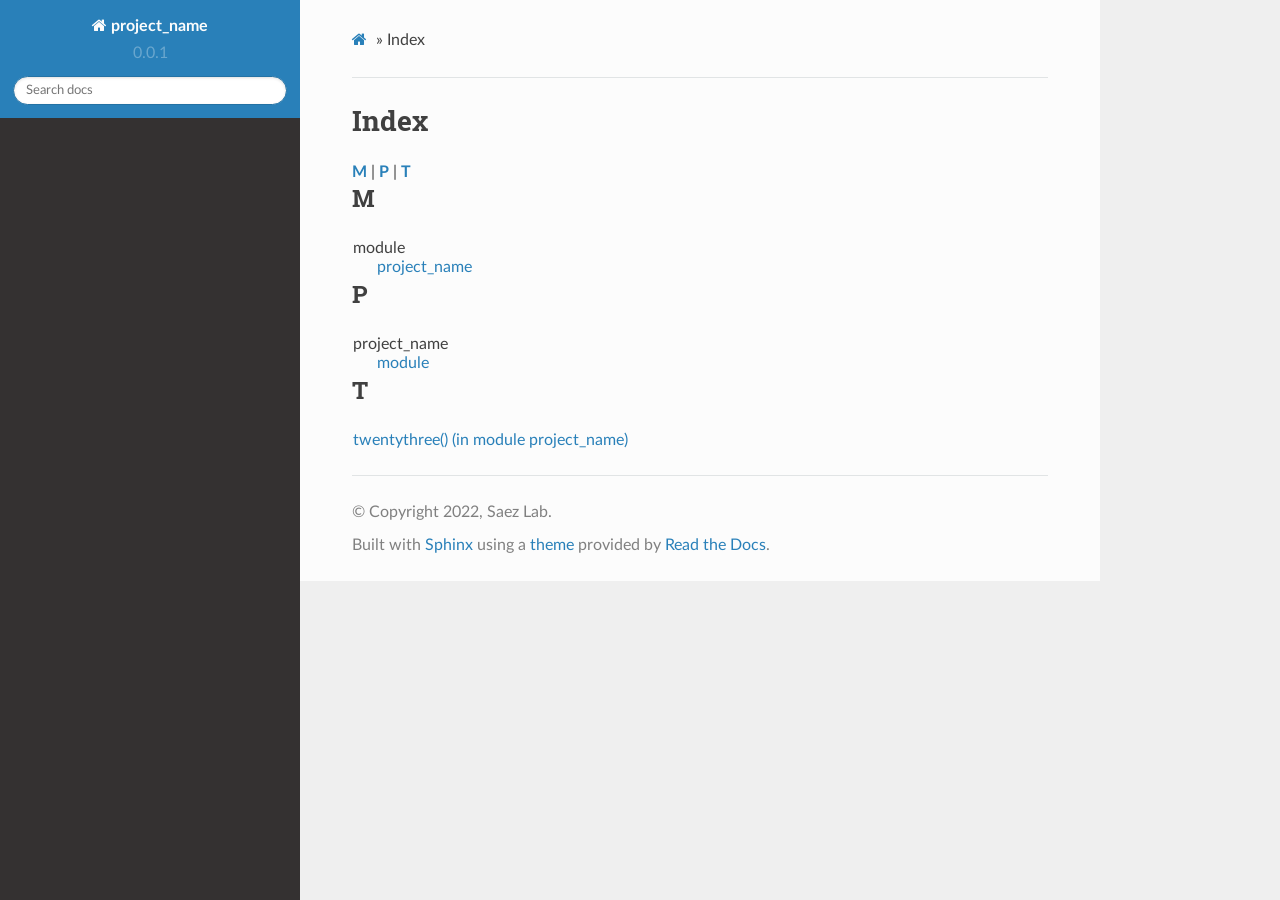
==== genindex.html @ 2ed6381a "Update gh-pages to output generated at 6bf2e1b" ====
<!DOCTYPE html>
<html class="writer-html5" lang="en" >
<head>
  <meta charset="utf-8" />
  <meta name="viewport" content="width=device-width, initial-scale=1.0" />
  <title>Index &mdash; project_name  documentation</title>
      <link rel="stylesheet" href="_static/pygments.css" type="text/css" />
      <link rel="stylesheet" href="_static/css/theme.css" type="text/css" />
  <!--[if lt IE 9]>
    <script src="_static/js/html5shiv.min.js"></script>
  <![endif]-->
  
        <script data-url_root="./" id="documentation_options" src="_static/documentation_options.js"></script>
        <script src="_static/jquery.js"></script>
        <script src="_static/underscore.js"></script>
        <script src="_static/_sphinx_javascript_frameworks_compat.js"></script>
        <script src="_static/doctools.js"></script>
    <script src="_static/js/theme.js"></script>
    <link rel="index" title="Index" href="#" />
    <link rel="search" title="Search" href="search.html" /> 
</head>

<body class="wy-body-for-nav"> 
  <div class="wy-grid-for-nav">
    <nav data-toggle="wy-nav-shift" class="wy-nav-side">
      <div class="wy-side-scroll">
        <div class="wy-side-nav-search" >
            <a href="index.html" class="icon icon-home"> project_name
          </a>
              <div class="version">
                0.0.1
              </div>
<div role="search">
  <form id="rtd-search-form" class="wy-form" action="search.html" method="get">
    <input type="text" name="q" placeholder="Search docs" />
    <input type="hidden" name="check_keywords" value="yes" />
    <input type="hidden" name="area" value="default" />
  </form>
</div>
        </div><div class="wy-menu wy-menu-vertical" data-spy="affix" role="navigation" aria-label="Navigation menu">
              <!-- Local TOC -->
              <div class="local-toc"></div>
        </div>
      </div>
    </nav>

    <section data-toggle="wy-nav-shift" class="wy-nav-content-wrap"><nav class="wy-nav-top" aria-label="Mobile navigation menu" >
          <i data-toggle="wy-nav-top" class="fa fa-bars"></i>
          <a href="index.html">project_name</a>
      </nav>

      <div class="wy-nav-content">
        <div class="rst-content">
          <div role="navigation" aria-label="Page navigation">
  <ul class="wy-breadcrumbs">
      <li><a href="index.html" class="icon icon-home"></a> &raquo;</li>
      <li>Index</li>
      <li class="wy-breadcrumbs-aside">
      </li>
  </ul>
  <hr/>
</div>
          <div role="main" class="document" itemscope="itemscope" itemtype="http://schema.org/Article">
           <div itemprop="articleBody">
             

<h1 id="index">Index</h1>

<div class="genindex-jumpbox">
 <a href="#M"><strong>M</strong></a>
 | <a href="#P"><strong>P</strong></a>
 | <a href="#T"><strong>T</strong></a>
 
</div>
<h2 id="M">M</h2>
<table style="width: 100%" class="indextable genindextable"><tr>
  <td style="width: 33%; vertical-align: top;"><ul>
      <li>
    module

      <ul>
        <li><a href="index.html#module-project_name">project_name</a>
</li>
      </ul></li>
  </ul></td>
</tr></table>

<h2 id="P">P</h2>
<table style="width: 100%" class="indextable genindextable"><tr>
  <td style="width: 33%; vertical-align: top;"><ul>
      <li>
    project_name

      <ul>
        <li><a href="index.html#module-project_name">module</a>
</li>
      </ul></li>
  </ul></td>
</tr></table>

<h2 id="T">T</h2>
<table style="width: 100%" class="indextable genindextable"><tr>
  <td style="width: 33%; vertical-align: top;"><ul>
      <li><a href="index.html#project_name.twentythree">twentythree() (in module project_name)</a>
</li>
  </ul></td>
</tr></table>



           </div>
          </div>
          <footer>

  <hr/>

  <div role="contentinfo">
    <p>&#169; Copyright 2022, Saez Lab.</p>
  </div>

  Built with <a href="https://www.sphinx-doc.org/">Sphinx</a> using a
    <a href="https://github.com/readthedocs/sphinx_rtd_theme">theme</a>
    provided by <a href="https://readthedocs.org">Read the Docs</a>.
   

</footer>
        </div>
      </div>
    </section>
  </div>
  <script>
      jQuery(function () {
          SphinxRtdTheme.Navigation.enable(true);
      });
  </script> 

</body>
</html>
---- _static/pygments.css ----
pre { line-height: 125%; }
td.linenos .normal { color: inherit; background-color: transparent; padding-left: 5px; padding-right: 5px; }
span.linenos { color: inherit; background-color: transparent; padding-left: 5px; padding-right: 5px; }
td.linenos .special { color: #000000; background-color: #ffffc0; padding-left: 5px; padding-right: 5px; }
span.linenos.special { color: #000000; background-color: #ffffc0; padding-left: 5px; padding-right: 5px; }
.highlight .hll { background-color: #ffffcc }
.highlight { background: #f8f8f8; }
.highlight .c { color: #3D7B7B; font-style: italic } /* Comment */
.highlight .err { border: 1px solid #FF0000 } /* Error */
.highlight .k { color: #008000; font-weight: bold } /* Keyword */
.highlight .o { color: #666666 } /* Operator */
.highlight .ch { color: #3D7B7B; font-style: italic } /* Comment.Hashbang */
.highlight .cm { color: #3D7B7B; font-style: italic } /* Comment.Multiline */
.highlight .cp { color: #9C6500 } /* Comment.Preproc */
.highlight .cpf { color: #3D7B7B; font-style: italic } /* Comment.PreprocFile */
.highlight .c1 { color: #3D7B7B; font-style: italic } /* Comment.Single */
.highlight .cs { color: #3D7B7B; font-style: italic } /* Comment.Special */
.highlight .gd { color: #A00000 } /* Generic.Deleted */
.highlight .ge { font-style: italic } /* Generic.Emph */
.highlight .gr { color: #E40000 } /* Generic.Error */
.highlight .gh { color: #000080; font-weight: bold } /* Generic.Heading */
.highlight .gi { color: #008400 } /* Generic.Inserted */
.highlight .go { color: #717171 } /* Generic.Output */
.highlight .gp { color: #000080; font-weight: bold } /* Generic.Prompt */
.highlight .gs { font-weight: bold } /* Generic.Strong */
.highlight .gu { color: #800080; font-weight: bold } /* Generic.Subheading */
.highlight .gt { color: #0044DD } /* Generic.Traceback */
.highlight .kc { color: #008000; font-weight: bold } /* Keyword.Constant */
.highlight .kd { color: #008000; font-weight: bold } /* Keyword.Declaration */
.highlight .kn { color: #008000; font-weight: bold } /* Keyword.Namespace */
.highlight .kp { color: #008000 } /* Keyword.Pseudo */
.highlight .kr { color: #008000; font-weight: bold } /* Keyword.Reserved */
.highlight .kt { color: #B00040 } /* Keyword.Type */
.highlight .m { color: #666666 } /* Literal.Number */
.highlight .s { color: #BA2121 } /* Literal.String */
.highlight .na { color: #687822 } /* Name.Attribute */
.highlight .nb { color: #008000 } /* Name.Builtin */
.highlight .nc { color: #0000FF; font-weight: bold } /* Name.Class */
.highlight .no { color: #880000 } /* Name.Constant */
.highlight .nd { color: #AA22FF } /* Name.Decorator */
.highlight .ni { color: #717171; font-weight: bold } /* Name.Entity */
.highlight .ne { color: #CB3F38; font-weight: bold } /* Name.Exception */
.highlight .nf { color: #0000FF } /* Name.Function */
.highlight .nl { color: #767600 } /* Name.Label */
.highlight .nn { color: #0000FF; font-weight: bold } /* Name.Namespace */
.highlight .nt { color: #008000; font-weight: bold } /* Name.Tag */
.highlight .nv { color: #19177C } /* Name.Variable */
.highlight .ow { color: #AA22FF; font-weight: bold } /* Operator.Word */
.highlight .w { color: #bbbbbb } /* Text.Whitespace */
.highlight .mb { color: #666666 } /* Literal.Number.Bin */
.highlight .mf { color: #666666 } /* Literal.Number.Float */
.highlight .mh { color: #666666 } /* Literal.Number.Hex */
.highlight .mi { color: #666666 } /* Literal.Number.Integer */
.highlight .mo { color: #666666 } /* Literal.Number.Oct */
.highlight .sa { color: #BA2121 } /* Literal.String.Affix */
.highlight .sb { color: #BA2121 } /* Literal.String.Backtick */
.highlight .sc { color: #BA2121 } /* Literal.String.Char */
.highlight .dl { color: #BA2121 } /* Literal.String.Delimiter */
.highlight .sd { color: #BA2121; font-style: italic } /* Literal.String.Doc */
.highlight .s2 { color: #BA2121 } /* Literal.String.Double */
.highlight .se { color: #AA5D1F; font-weight: bold } /* Literal.String.Escape */
.highlight .sh { color: #BA2121 } /* Literal.String.Heredoc */
.highlight .si { color: #A45A77; font-weight: bold } /* Literal.String.Interpol */
.highlight .sx { color: #008000 } /* Literal.String.Other */
.highlight .sr { color: #A45A77 } /* Literal.String.Regex */
.highlight .s1 { color: #BA2121 } /* Literal.String.Single */
.highlight .ss { color: #19177C } /* Literal.String.Symbol */
.highlight .bp { color: #008000 } /* Name.Builtin.Pseudo */
.highlight .fm { color: #0000FF } /* Name.Function.Magic */
.highlight .vc { color: #19177C } /* Name.Variable.Class */
.highlight .vg { color: #19177C } /* Name.Variable.Global */
.highlight .vi { color: #19177C } /* Name.Variable.Instance */
.highlight .vm { color: #19177C } /* Name.Variable.Magic */
.highlight .il { color: #666666 } /* Literal.Number.Integer.Long */
---- _static/css/theme.css ----
html{box-sizing:border-box}*,:after,:before{box-sizing:inherit}article,aside,details,figcaption,figure,footer,header,hgroup,nav,section{display:block}audio,canvas,video{display:inline-block;*display:inline;*zoom:1}[hidden],audio:not([controls]){display:none}*{-webkit-box-sizing:border-box;-moz-box-sizing:border-box;box-sizing:border-box}html{font-size:100%;-webkit-text-size-adjust:100%;-ms-text-size-adjust:100%}body{margin:0}a:active,a:hover{outline:0}abbr[title]{border-bottom:1px dotted}b,strong{font-weight:700}blockquote{margin:0}dfn{font-style:italic}ins{background:#ff9;text-decoration:none}ins,mark{color:#000}mark{background:#ff0;font-style:italic;font-weight:700}.rst-content code,.rst-content tt,code,kbd,pre,samp{font-family:monospace,serif;_font-family:courier new,monospace;font-size:1em}pre{white-space:pre}q{quotes:none}q:after,q:before{content:"";content:none}small{font-size:85%}sub,sup{font-size:75%;line-height:0;position:relative;vertical-align:baseline}sup{top:-.5em}sub{bottom:-.25em}dl,ol,ul{margin:0;padding:0;list-style:none;list-style-image:none}li{list-style:none}dd{margin:0}img{border:0;-ms-interpolation-mode:bicubic;vertical-align:middle;max-width:100%}svg:not(:root){overflow:hidden}figure,form{margin:0}label{cursor:pointer}button,input,select,textarea{font-size:100%;margin:0;vertical-align:baseline;*vertical-align:middle}button,input{line-height:normal}button,input[type=button],input[type=reset],input[type=submit]{cursor:pointer;-webkit-appearance:button;*overflow:visible}button[disabled],input[disabled]{cursor:default}input[type=search]{-webkit-appearance:textfield;-moz-box-sizing:content-box;-webkit-box-sizing:content-box;box-sizing:content-box}textarea{resize:vertical}table{border-collapse:collapse;border-spacing:0}td{vertical-align:top}.chromeframe{margin:.2em 0;background:#ccc;color:#000;padding:.2em 0}.ir{display:block;border:0;text-indent:-999em;overflow:hidden;background-color:transparent;background-repeat:no-repeat;text-align:left;direction:ltr;*line-height:0}.ir br{display:none}.hidden{display:none!important;visibility:hidden}.visuallyhidden{border:0;clip:rect(0 0 0 0);height:1px;margin:-1px;overflow:hidden;padding:0;position:absolute;width:1px}.visuallyhidden.focusable:active,.visuallyhidden.focusable:focus{clip:auto;height:auto;margin:0;overflow:visible;position:static;width:auto}.invisible{visibility:hidden}.relative{position:relative}big,small{font-size:100%}@media print{body,html,section{background:none!important}*{box-shadow:none!important;text-shadow:none!important;filter:none!important;-ms-filter:none!important}a,a:visited{text-decoration:underline}.ir a:after,a[href^="#"]:after,a[href^="javascript:"]:after{content:""}blockquote,pre{page-break-inside:avoid}thead{display:table-header-group}img,tr{page-break-inside:avoid}img{max-width:100%!important}@page{margin:.5cm}.rst-content .toctree-wrapper>p.caption,h2,h3,p{orphans:3;widows:3}.rst-content .toctree-wrapper>p.caption,h2,h3{page-break-after:avoid}}.btn,.fa:before,.icon:before,.rst-content .admonition,.rst-content .admonition-title:before,.rst-content .admonition-todo,.rst-content .attention,.rst-content .caution,.rst-content .code-block-caption .headerlink:before,.rst-content .danger,.rst-content .eqno .headerlink:before,.rst-content .error,.rst-content .hint,.rst-content .important,.rst-content .note,.rst-content .seealso,.rst-content .tip,.rst-content .warning,.rst-content code.download span:first-child:before,.rst-content dl dt .headerlink:before,.rst-content h1 .headerlink:before,.rst-content h2 .headerlink:before,.rst-content h3 .headerlink:before,.rst-content h4 .headerlink:before,.rst-content h5 .headerlink:before,.rst-content h6 .headerlink:before,.rst-content p.caption .headerlink:before,.rst-content p .headerlink:before,.rst-content table>caption .headerlink:before,.rst-content tt.download span:first-child:before,.wy-alert,.wy-dropdown .caret:before,.wy-inline-validate.wy-inline-validate-danger .wy-input-context:before,.wy-inline-validate.wy-inline-validate-info .wy-input-context:before,.wy-inline-validate.wy-inline-validate-success .wy-input-context:before,.wy-inline-validate.wy-inline-validate-warning .wy-input-context:before,.wy-menu-vertical li.current>a,.wy-menu-vertical li.current>a button.toctree-expand:before,.wy-menu-vertical li.on a,.wy-menu-vertical li.on a button.toctree-expand:before,.wy-menu-vertical li button.toctree-expand:before,.wy-nav-top a,.wy-side-nav-search .wy-dropdown>a,.wy-side-nav-search>a,input[type=color],input[type=date],input[type=datetime-local],input[type=datetime],input[type=email],input[type=month],input[type=number],input[type=password],input[type=search],input[type=tel],input[type=text],input[type=time],input[type=url],input[type=week],select,textarea{-webkit-font-smoothing:antialiased}.clearfix{*zoom:1}.clearfix:after,.clearfix:before{display:table;content:""}.clearfix:after{clear:both}/*!
 *  Font Awesome 4.7.0 by @davegandy - http://fontawesome.io - @fontawesome
 *  License - http://fontawesome.io/license (Font: SIL OFL 1.1, CSS: MIT License)
 */@font-face{font-family:FontAwesome;src:url(fonts/fontawesome-webfont.eot?674f50d287a8c48dc19ba404d20fe713);src:url(fonts/fontawesome-webfont.eot?674f50d287a8c48dc19ba404d20fe713?#iefix&v=4.7.0) format("embedded-opentype"),url(fonts/fontawesome-webfont.woff2?af7ae505a9eed503f8b8e6982036873e) format("woff2"),url(fonts/fontawesome-webfont.woff?fee66e712a8a08eef5805a46892932ad) format("woff"),url(fonts/fontawesome-webfont.ttf?b06871f281fee6b241d60582ae9369b9) format("truetype"),url(fonts/fontawesome-webfont.svg?912ec66d7572ff821749319396470bde#fontawesomeregular) format("svg");font-weight:400;font-style:normal}.fa,.icon,.rst-content .admonition-title,.rst-content .code-block-caption .headerlink,.rst-content .eqno .headerlink,.rst-content code.download span:first-child,.rst-content dl dt .headerlink,.rst-content h1 .headerlink,.rst-content h2 .headerlink,.rst-content h3 .headerlink,.rst-content h4 .headerlink,.rst-content h5 .headerlink,.rst-content h6 .headerlink,.rst-content p.caption .headerlink,.rst-content p .headerlink,.rst-content table>caption .headerlink,.rst-content tt.download span:first-child,.wy-menu-vertical li.current>a button.toctree-expand,.wy-menu-vertical li.on a button.toctree-expand,.wy-menu-vertical li button.toctree-expand{display:inline-block;font:normal normal normal 14px/1 FontAwesome;font-size:inherit;text-rendering:auto;-webkit-font-smoothing:antialiased;-moz-osx-font-smoothing:grayscale}.fa-lg{font-size:1.33333em;line-height:.75em;vertical-align:-15%}.fa-2x{font-size:2em}.fa-3x{font-size:3em}.fa-4x{font-size:4em}.fa-5x{font-size:5em}.fa-fw{width:1.28571em;text-align:center}.fa-ul{padding-left:0;margin-left:2.14286em;list-style-type:none}.fa-ul>li{position:relative}.fa-li{position:absolute;left:-2.14286em;width:2.14286em;top:.14286em;text-align:center}.fa-li.fa-lg{left:-1.85714em}.fa-border{padding:.2em .25em .15em;border:.08em solid #eee;border-radius:.1em}.fa-pull-left{float:left}.fa-pull-right{float:right}.fa-pull-left.icon,.fa.fa-pull-left,.rst-content .code-block-caption .fa-pull-left.headerlink,.rst-content .eqno .fa-pull-left.headerlink,.rst-content .fa-pull-left.admonition-title,.rst-content code.download span.fa-pull-left:first-child,.rst-content dl dt .fa-pull-left.headerlink,.rst-content h1 .fa-pull-left.headerlink,.rst-content h2 .fa-pull-left.headerlink,.rst-content h3 .fa-pull-left.headerlink,.rst-content h4 .fa-pull-left.headerlink,.rst-content h5 .fa-pull-left.headerlink,.rst-content h6 .fa-pull-left.headerlink,.rst-content p .fa-pull-left.headerlink,.rst-content table>caption .fa-pull-left.headerlink,.rst-content tt.download span.fa-pull-left:first-child,.wy-menu-vertical li.current>a button.fa-pull-left.toctree-expand,.wy-menu-vertical li.on a button.fa-pull-left.toctree-expand,.wy-menu-vertical li button.fa-pull-left.toctree-expand{margin-right:.3em}.fa-pull-right.icon,.fa.fa-pull-right,.rst-content .code-block-caption .fa-pull-right.headerlink,.rst-content .eqno .fa-pull-right.headerlink,.rst-content .fa-pull-right.admonition-title,.rst-content code.download span.fa-pull-right:first-child,.rst-content dl dt .fa-pull-right.headerlink,.rst-content h1 .fa-pull-right.headerlink,.rst-content h2 .fa-pull-right.headerlink,.rst-content h3 .fa-pull-right.headerlink,.rst-content h4 .fa-pull-right.headerlink,.rst-content h5 .fa-pull-right.headerlink,.rst-content h6 .fa-pull-right.headerlink,.rst-content p .fa-pull-right.headerlink,.rst-content table>caption .fa-pull-right.headerlink,.rst-content tt.download span.fa-pull-right:first-child,.wy-menu-vertical li.current>a button.fa-pull-right.toctree-expand,.wy-menu-vertical li.on a button.fa-pull-right.toctree-expand,.wy-menu-vertical li button.fa-pull-right.toctree-expand{margin-left:.3em}.pull-right{float:right}.pull-left{float:left}.fa.pull-left,.pull-left.icon,.rst-content .code-block-caption .pull-left.headerlink,.rst-content .eqno .pull-left.headerlink,.rst-content .pull-left.admonition-title,.rst-content code.download span.pull-left:first-child,.rst-content dl dt .pull-left.headerlink,.rst-content h1 .pull-left.headerlink,.rst-content h2 .pull-left.headerlink,.rst-content h3 .pull-left.headerlink,.rst-content h4 .pull-left.headerlink,.rst-content h5 .pull-left.headerlink,.rst-content h6 .pull-left.headerlink,.rst-content p .pull-left.headerlink,.rst-content table>caption .pull-left.headerlink,.rst-content tt.download span.pull-left:first-child,.wy-menu-vertical li.current>a button.pull-left.toctree-expand,.wy-menu-vertical li.on a button.pull-left.toctree-expand,.wy-menu-vertical li button.pull-left.toctree-expand{margin-right:.3em}.fa.pull-right,.pull-right.icon,.rst-content .code-block-caption .pull-right.headerlink,.rst-content .eqno .pull-right.headerlink,.rst-content .pull-right.admonition-title,.rst-content code.download span.pull-right:first-child,.rst-content dl dt .pull-right.headerlink,.rst-content h1 .pull-right.headerlink,.rst-content h2 .pull-right.headerlink,.rst-content h3 .pull-right.headerlink,.rst-content h4 .pull-right.headerlink,.rst-content h5 .pull-right.headerlink,.rst-content h6 .pull-right.headerlink,.rst-content p .pull-right.headerlink,.rst-content table>caption .pull-right.headerlink,.rst-content tt.download span.pull-right:first-child,.wy-menu-vertical li.current>a button.pull-right.toctree-expand,.wy-menu-vertical li.on a button.pull-right.toctree-expand,.wy-menu-vertical li button.pull-right.toctree-expand{margin-left:.3em}.fa-spin{-webkit-animation:fa-spin 2s linear infinite;animation:fa-spin 2s linear infinite}.fa-pulse{-webkit-animation:fa-spin 1s steps(8) infinite;animation:fa-spin 1s steps(8) infinite}@-webkit-keyframes fa-spin{0%{-webkit-transform:rotate(0deg);transform:rotate(0deg)}to{-webkit-transform:rotate(359deg);transform:rotate(359deg)}}@keyframes fa-spin{0%{-webkit-transform:rotate(0deg);transform:rotate(0deg)}to{-webkit-transform:rotate(359deg);transform:rotate(359deg)}}.fa-rotate-90{-ms-filter:"progid:DXImageTransform.Microsoft.BasicImage(rotation=1)";-webkit-transform:rotate(90deg);-ms-transform:rotate(90deg);transform:rotate(90deg)}.fa-rotate-180{-ms-filter:"progid:DXImageTransform.Microsoft.BasicImage(rotation=2)";-webkit-transform:rotate(180deg);-ms-transform:rotate(180deg);transform:rotate(180deg)}.fa-rotate-270{-ms-filter:"progid:DXImageTransform.Microsoft.BasicImage(rotation=3)";-webkit-transform:rotate(270deg);-ms-transform:rotate(270deg);transform:rotate(270deg)}.fa-flip-horizontal{-ms-filter:"progid:DXImageTransform.Microsoft.BasicImage(rotation=0, mirror=1)";-webkit-transform:scaleX(-1);-ms-transform:scaleX(-1);transform:scaleX(-1)}.fa-flip-vertical{-ms-filter:"progid:DXImageTransform.Microsoft.BasicImage(rotation=2, mirror=1)";-webkit-transform:scaleY(-1);-ms-transform:scaleY(-1);transform:scaleY(-1)}:root .fa-flip-horizontal,:root .fa-flip-vertical,:root .fa-rotate-90,:root .fa-rotate-180,:root .fa-rotate-270{filter:none}.fa-stack{position:relative;display:inline-block;width:2em;height:2em;line-height:2em;vertical-align:middle}.fa-stack-1x,.fa-stack-2x{position:absolute;left:0;width:100%;text-align:center}.fa-stack-1x{line-height:inherit}.fa-stack-2x{font-size:2em}.fa-inverse{color:#fff}.fa-glass:before{content:""}.fa-music:before{content:""}.fa-search:before,.icon-search:before{content:""}.fa-envelope-o:before{content:""}.fa-heart:before{content:""}.fa-star:before{content:""}.fa-star-o:before{content:""}.fa-user:before{content:""}.fa-film:before{content:""}.fa-th-large:before{content:""}.fa-th:before{content:""}.fa-th-list:before{content:""}.fa-check:before{content:""}.fa-close:before,.fa-remove:before,.fa-times:before{content:""}.fa-search-plus:before{content:""}.fa-search-minus:before{content:""}.fa-power-off:before{content:""}.fa-signal:before{content:""}.fa-cog:before,.fa-gear:before{content:""}.fa-trash-o:before{content:""}.fa-home:before,.icon-home:before{content:""}.fa-file-o:before{content:""}.fa-clock-o:before{content:""}.fa-road:before{content:""}.fa-download:before,.rst-content code.download span:first-child:before,.rst-content tt.download span:first-child:before{content:""}.fa-arrow-circle-o-down:before{content:""}.fa-arrow-circle-o-up:before{content:""}.fa-inbox:before{content:""}.fa-play-circle-o:before{content:""}.fa-repeat:before,.fa-rotate-right:before{content:""}.fa-refresh:before{content:""}.fa-list-alt:before{content:""}.fa-lock:before{content:""}.fa-flag:before{content:""}.fa-headphones:before{content:""}.fa-volume-off:before{content:""}.fa-volume-down:before{content:""}.fa-volume-up:before{content:""}.fa-qrcode:before{content:""}.fa-barcode:before{content:""}.fa-tag:before{content:""}.fa-tags:before{content:""}.fa-book:before,.icon-book:before{content:""}.fa-bookmark:before{content:""}.fa-print:before{content:""}.fa-camera:before{content:""}.fa-font:before{content:""}.fa-bold:before{content:""}.fa-italic:before{content:""}.fa-text-height:before{content:""}.fa-text-width:before{content:""}.fa-align-left:before{content:""}.fa-align-center:before{content:""}.fa-align-right:before{content:""}.fa-align-justify:before{content:""}.fa-list:before{content:""}.fa-dedent:before,.fa-outdent:before{content:""}.fa-indent:before{content:""}.fa-video-camera:before{content:""}.fa-image:before,.fa-photo:before,.fa-picture-o:before{content:""}.fa-pencil:before{content:""}.fa-map-marker:before{content:""}.fa-adjust:before{content:""}.fa-tint:before{content:""}.fa-edit:before,.fa-pencil-square-o:before{content:""}.fa-share-square-o:before{content:""}.fa-check-square-o:before{content:""}.fa-arrows:before{content:""}.fa-step-backward:before{content:""}.fa-fast-backward:before{content:""}.fa-backward:before{content:""}.fa-play:before{content:""}.fa-pause:before{content:""}.fa-stop:before{content:""}.fa-forward:before{content:""}.fa-fast-forward:before{content:""}.fa-step-forward:before{content:""}.fa-eject:before{content:""}.fa-chevron-left:before{content:""}.fa-chevron-right:before{content:""}.fa-plus-circle:before{content:""}.fa-minus-circle:before{content:""}.fa-times-circle:before,.wy-inline-validate.wy-inline-validate-danger .wy-input-context:before{content:""}.fa-check-circle:before,.wy-inline-validate.wy-inline-validate-success .wy-input-context:before{content:""}.fa-question-circle:before{content:""}.fa-info-circle:before{content:""}.fa-crosshairs:before{content:""}.fa-times-circle-o:before{content:""}.fa-check-circle-o:before{content:""}.fa-ban:before{content:""}.fa-arrow-left:before{content:""}.fa-arrow-right:before{content:""}.fa-arrow-up:before{content:""}.fa-arrow-down:before{content:""}.fa-mail-forward:before,.fa-share:before{content:""}.fa-expand:before{content:""}.fa-compress:before{content:""}.fa-plus:before{content:""}.fa-minus:before{content:""}.fa-asterisk:before{content:""}.fa-exclamation-circle:before,.rst-content .admonition-title:before,.wy-inline-validate.wy-inline-validate-info .wy-input-context:before,.wy-inline-validate.wy-inline-validate-warning .wy-input-context:before{content:""}.fa-gift:before{content:""}.fa-leaf:before{content:""}.fa-fire:before,.icon-fire:before{content:""}.fa-eye:before{content:""}.fa-eye-slash:before{content:""}.fa-exclamation-triangle:before,.fa-warning:before{content:""}.fa-plane:before{content:""}.fa-calendar:before{content:""}.fa-random:before{content:""}.fa-comment:before{content:""}.fa-magnet:before{content:""}.fa-chevron-up:before{content:""}.fa-chevron-down:before{content:""}.fa-retweet:before{content:""}.fa-shopping-cart:before{content:""}.fa-folder:before{content:""}.fa-folder-open:before{content:""}.fa-arrows-v:before{content:""}.fa-arrows-h:before{content:""}.fa-bar-chart-o:before,.fa-bar-chart:before{content:""}.fa-twitter-square:before{content:""}.fa-facebook-square:before{content:""}.fa-camera-retro:before{content:""}.fa-key:before{content:""}.fa-cogs:before,.fa-gears:before{content:""}.fa-comments:before{content:""}.fa-thumbs-o-up:before{content:""}.fa-thumbs-o-down:before{content:""}.fa-star-half:before{content:""}.fa-heart-o:before{content:""}.fa-sign-out:before{content:""}.fa-linkedin-square:before{content:""}.fa-thumb-tack:before{content:""}.fa-external-link:before{content:""}.fa-sign-in:before{content:""}.fa-trophy:before{content:""}.fa-github-square:before{content:""}.fa-upload:before{content:""}.fa-lemon-o:before{content:""}.fa-phone:before{content:""}.fa-square-o:before{content:""}.fa-bookmark-o:before{content:""}.fa-phone-square:before{content:""}.fa-twitter:before{content:""}.fa-facebook-f:before,.fa-facebook:before{content:""}.fa-github:before,.icon-github:before{content:""}.fa-unlock:before{content:""}.fa-credit-card:before{content:""}.fa-feed:before,.fa-rss:before{content:""}.fa-hdd-o:before{content:""}.fa-bullhorn:before{content:""}.fa-bell:before{content:""}.fa-certificate:before{content:""}.fa-hand-o-right:before{content:""}.fa-hand-o-left:before{content:""}.fa-hand-o-up:before{content:""}.fa-hand-o-down:before{content:""}.fa-arrow-circle-left:before,.icon-circle-arrow-left:before{content:""}.fa-arrow-circle-right:before,.icon-circle-arrow-right:before{content:""}.fa-arrow-circle-up:before{content:""}.fa-arrow-circle-down:before{content:""}.fa-globe:before{content:""}.fa-wrench:before{content:""}.fa-tasks:before{content:""}.fa-filter:before{content:""}.fa-briefcase:before{content:""}.fa-arrows-alt:before{content:""}.fa-group:before,.fa-users:before{content:""}.fa-chain:before,.fa-link:before,.icon-link:before{content:""}.fa-cloud:before{content:""}.fa-flask:before{content:""}.fa-cut:before,.fa-scissors:before{content:""}.fa-copy:before,.fa-files-o:before{content:""}.fa-paperclip:before{content:""}.fa-floppy-o:before,.fa-save:before{content:""}.fa-square:before{content:""}.fa-bars:before,.fa-navicon:before,.fa-reorder:before{content:""}.fa-list-ul:before{content:""}.fa-list-ol:before{content:""}.fa-strikethrough:before{content:""}.fa-underline:before{content:""}.fa-table:before{content:""}.fa-magic:before{content:""}.fa-truck:before{content:""}.fa-pinterest:before{content:""}.fa-pinterest-square:before{content:""}.fa-google-plus-square:before{content:""}.fa-google-plus:before{content:""}.fa-money:before{content:""}.fa-caret-down:before,.icon-caret-down:before,.wy-dropdown .caret:before{content:""}.fa-caret-up:before{content:""}.fa-caret-left:before{content:""}.fa-caret-right:before{content:""}.fa-columns:before{content:""}.fa-sort:before,.fa-unsorted:before{content:""}.fa-sort-desc:before,.fa-sort-down:before{content:""}.fa-sort-asc:before,.fa-sort-up:before{content:""}.fa-envelope:before{content:""}.fa-linkedin:before{content:""}.fa-rotate-left:before,.fa-undo:before{content:""}.fa-gavel:before,.fa-legal:before{content:""}.fa-dashboard:before,.fa-tachometer:before{content:""}.fa-comment-o:before{content:""}.fa-comments-o:before{content:""}.fa-bolt:before,.fa-flash:before{content:""}.fa-sitemap:before{content:""}.fa-umbrella:before{content:""}.fa-clipboard:before,.fa-paste:before{content:""}.fa-lightbulb-o:before{content:""}.fa-exchange:before{content:""}.fa-cloud-download:before{content:""}.fa-cloud-upload:before{content:""}.fa-user-md:before{content:""}.fa-stethoscope:before{content:""}.fa-suitcase:before{content:""}.fa-bell-o:before{content:""}.fa-coffee:before{content:""}.fa-cutlery:before{content:""}.fa-file-text-o:before{content:""}.fa-building-o:before{content:""}.fa-hospital-o:before{content:""}.fa-ambulance:before{content:""}.fa-medkit:before{content:""}.fa-fighter-jet:before{content:""}.fa-beer:before{content:""}.fa-h-square:before{content:""}.fa-plus-square:before{content:""}.fa-angle-double-left:before{content:""}.fa-angle-double-right:before{content:""}.fa-angle-double-up:before{content:""}.fa-angle-double-down:before{content:""}.fa-angle-left:before{content:""}.fa-angle-right:before{content:""}.fa-angle-up:before{content:""}.fa-angle-down:before{content:""}.fa-desktop:before{content:""}.fa-laptop:before{content:""}.fa-tablet:before{content:""}.fa-mobile-phone:before,.fa-mobile:before{content:""}.fa-circle-o:before{content:""}.fa-quote-left:before{content:""}.fa-quote-right:before{content:""}.fa-spinner:before{content:""}.fa-circle:before{content:""}.fa-mail-reply:before,.fa-reply:before{content:""}.fa-github-alt:before{content:""}.fa-folder-o:before{content:""}.fa-folder-open-o:before{content:""}.fa-smile-o:before{content:""}.fa-frown-o:before{content:""}.fa-meh-o:before{content:""}.fa-gamepad:before{content:""}.fa-keyboard-o:before{content:""}.fa-flag-o:before{content:""}.fa-flag-checkered:before{content:""}.fa-terminal:before{content:""}.fa-code:before{content:""}.fa-mail-reply-all:before,.fa-reply-all:before{content:""}.fa-star-half-empty:before,.fa-star-half-full:before,.fa-star-half-o:before{content:""}.fa-location-arrow:before{content:""}.fa-crop:before{content:""}.fa-code-fork:before{content:""}.fa-chain-broken:before,.fa-unlink:before{content:""}.fa-question:before{content:""}.fa-info:before{content:""}.fa-exclamation:before{content:""}.fa-superscript:before{content:""}.fa-subscript:before{content:""}.fa-eraser:before{content:""}.fa-puzzle-piece:before{content:""}.fa-microphone:before{content:""}.fa-microphone-slash:before{content:""}.fa-shield:before{content:""}.fa-calendar-o:before{content:""}.fa-fire-extinguisher:before{content:""}.fa-rocket:before{content:""}.fa-maxcdn:before{content:""}.fa-chevron-circle-left:before{content:""}.fa-chevron-circle-right:before{content:""}.fa-chevron-circle-up:before{content:""}.fa-chevron-circle-down:before{content:""}.fa-html5:before{content:""}.fa-css3:before{content:""}.fa-anchor:before{content:""}.fa-unlock-alt:before{content:""}.fa-bullseye:before{content:""}.fa-ellipsis-h:before{content:""}.fa-ellipsis-v:before{content:""}.fa-rss-square:before{content:""}.fa-play-circle:before{content:""}.fa-ticket:before{content:""}.fa-minus-square:before{content:""}.fa-minus-square-o:before,.wy-menu-vertical li.current>a button.toctree-expand:before,.wy-menu-vertical li.on a button.toctree-expand:before{content:""}.fa-level-up:before{content:""}.fa-level-down:before{content:""}.fa-check-square:before{content:""}.fa-pencil-square:before{content:""}.fa-external-link-square:before{content:""}.fa-share-square:before{content:""}.fa-compass:before{content:""}.fa-caret-square-o-down:before,.fa-toggle-down:before{content:""}.fa-caret-square-o-up:before,.fa-toggle-up:before{content:""}.fa-caret-square-o-right:before,.fa-toggle-right:before{content:""}.fa-eur:before,.fa-euro:before{content:""}.fa-gbp:before{content:""}.fa-dollar:before,.fa-usd:before{content:""}.fa-inr:before,.fa-rupee:before{content:""}.fa-cny:before,.fa-jpy:before,.fa-rmb:before,.fa-yen:before{content:""}.fa-rouble:before,.fa-rub:before,.fa-ruble:before{content:""}.fa-krw:before,.fa-won:before{content:""}.fa-bitcoin:before,.fa-btc:before{content:""}.fa-file:before{content:""}.fa-file-text:before{content:""}.fa-sort-alpha-asc:before{content:""}.fa-sort-alpha-desc:before{content:""}.fa-sort-amount-asc:before{content:""}.fa-sort-amount-desc:before{content:""}.fa-sort-numeric-asc:before{content:""}.fa-sort-numeric-desc:before{content:""}.fa-thumbs-up:before{content:""}.fa-thumbs-down:before{content:""}.fa-youtube-square:before{content:""}.fa-youtube:before{content:""}.fa-xing:before{content:""}.fa-xing-square:before{content:""}.fa-youtube-play:before{content:""}.fa-dropbox:before{content:""}.fa-stack-overflow:before{content:""}.fa-instagram:before{content:""}.fa-flickr:before{content:""}.fa-adn:before{content:""}.fa-bitbucket:before,.icon-bitbucket:before{content:""}.fa-bitbucket-square:before{content:""}.fa-tumblr:before{content:""}.fa-tumblr-square:before{content:""}.fa-long-arrow-down:before{content:""}.fa-long-arrow-up:before{content:""}.fa-long-arrow-left:before{content:""}.fa-long-arrow-right:before{content:""}.fa-apple:before{content:""}.fa-windows:before{content:""}.fa-android:before{content:""}.fa-linux:before{content:""}.fa-dribbble:before{content:""}.fa-skype:before{content:""}.fa-foursquare:before{content:""}.fa-trello:before{content:""}.fa-female:before{content:""}.fa-male:before{content:""}.fa-gittip:before,.fa-gratipay:before{content:""}.fa-sun-o:before{content:""}.fa-moon-o:before{content:""}.fa-archive:before{content:""}.fa-bug:before{content:""}.fa-vk:before{content:""}.fa-weibo:before{content:""}.fa-renren:before{content:""}.fa-pagelines:before{content:""}.fa-stack-exchange:before{content:""}.fa-arrow-circle-o-right:before{content:""}.fa-arrow-circle-o-left:before{content:""}.fa-caret-square-o-left:before,.fa-toggle-left:before{content:""}.fa-dot-circle-o:before{content:""}.fa-wheelchair:before{content:""}.fa-vimeo-square:before{content:""}.fa-try:before,.fa-turkish-lira:before{content:""}.fa-plus-square-o:before,.wy-menu-vertical li button.toctree-expand:before{content:""}.fa-space-shuttle:before{content:""}.fa-slack:before{content:""}.fa-envelope-square:before{content:""}.fa-wordpress:before{content:""}.fa-openid:before{content:""}.fa-bank:before,.fa-institution:before,.fa-university:before{content:""}.fa-graduation-cap:before,.fa-mortar-board:before{content:""}.fa-yahoo:before{content:""}.fa-google:before{content:""}.fa-reddit:before{content:""}.fa-reddit-square:before{content:""}.fa-stumbleupon-circle:before{content:""}.fa-stumbleupon:before{content:""}.fa-delicious:before{content:""}.fa-digg:before{content:""}.fa-pied-piper-pp:before{content:""}.fa-pied-piper-alt:before{content:""}.fa-drupal:before{content:""}.fa-joomla:before{content:""}.fa-language:before{content:""}.fa-fax:before{content:""}.fa-building:before{content:""}.fa-child:before{content:""}.fa-paw:before{content:""}.fa-spoon:before{content:""}.fa-cube:before{content:""}.fa-cubes:before{content:""}.fa-behance:before{content:""}.fa-behance-square:before{content:""}.fa-steam:before{content:""}.fa-steam-square:before{content:""}.fa-recycle:before{content:""}.fa-automobile:before,.fa-car:before{content:""}.fa-cab:before,.fa-taxi:before{content:""}.fa-tree:before{content:""}.fa-spotify:before{content:""}.fa-deviantart:before{content:""}.fa-soundcloud:before{content:""}.fa-database:before{content:""}.fa-file-pdf-o:before{content:""}.fa-file-word-o:before{content:""}.fa-file-excel-o:before{content:""}.fa-file-powerpoint-o:before{content:""}.fa-file-image-o:before,.fa-file-photo-o:before,.fa-file-picture-o:before{content:""}.fa-file-archive-o:before,.fa-file-zip-o:before{content:""}.fa-file-audio-o:before,.fa-file-sound-o:before{content:""}.fa-file-movie-o:before,.fa-file-video-o:before{content:""}.fa-file-code-o:before{content:""}.fa-vine:before{content:""}.fa-codepen:before{content:""}.fa-jsfiddle:before{content:""}.fa-life-bouy:before,.fa-life-buoy:before,.fa-life-ring:before,.fa-life-saver:before,.fa-support:before{content:""}.fa-circle-o-notch:before{content:""}.fa-ra:before,.fa-rebel:before,.fa-resistance:before{content:""}.fa-empire:before,.fa-ge:before{content:""}.fa-git-square:before{content:""}.fa-git:before{content:""}.fa-hacker-news:before,.fa-y-combinator-square:before,.fa-yc-square:before{content:""}.fa-tencent-weibo:before{content:""}.fa-qq:before{content:""}.fa-wechat:before,.fa-weixin:before{content:""}.fa-paper-plane:before,.fa-send:before{content:""}.fa-paper-plane-o:before,.fa-send-o:before{content:""}.fa-history:before{content:""}.fa-circle-thin:before{content:""}.fa-header:before{content:""}.fa-paragraph:before{content:""}.fa-sliders:before{content:""}.fa-share-alt:before{content:""}.fa-share-alt-square:before{content:""}.fa-bomb:before{content:""}.fa-futbol-o:before,.fa-soccer-ball-o:before{content:""}.fa-tty:before{content:""}.fa-binoculars:before{content:""}.fa-plug:before{content:""}.fa-slideshare:before{content:""}.fa-twitch:before{content:""}.fa-yelp:before{content:""}.fa-newspaper-o:before{content:""}.fa-wifi:before{content:""}.fa-calculator:before{content:""}.fa-paypal:before{content:""}.fa-google-wallet:before{content:""}.fa-cc-visa:before{content:""}.fa-cc-mastercard:before{content:""}.fa-cc-discover:before{content:""}.fa-cc-amex:before{content:""}.fa-cc-paypal:before{content:""}.fa-cc-stripe:before{content:""}.fa-bell-slash:before{content:""}.fa-bell-slash-o:before{content:""}.fa-trash:before{content:""}.fa-copyright:before{content:""}.fa-at:before{content:""}.fa-eyedropper:before{content:""}.fa-paint-brush:before{content:""}.fa-birthday-cake:before{content:""}.fa-area-chart:before{content:""}.fa-pie-chart:before{content:""}.fa-line-chart:before{content:""}.fa-lastfm:before{content:""}.fa-lastfm-square:before{content:""}.fa-toggle-off:before{content:""}.fa-toggle-on:before{content:""}.fa-bicycle:before{content:""}.fa-bus:before{content:""}.fa-ioxhost:before{content:""}.fa-angellist:before{content:""}.fa-cc:before{content:""}.fa-ils:before,.fa-shekel:before,.fa-sheqel:before{content:""}.fa-meanpath:before{content:""}.fa-buysellads:before{content:""}.fa-connectdevelop:before{content:""}.fa-dashcube:before{content:""}.fa-forumbee:before{content:""}.fa-leanpub:before{content:""}.fa-sellsy:before{content:""}.fa-shirtsinbulk:before{content:""}.fa-simplybuilt:before{content:""}.fa-skyatlas:before{content:""}.fa-cart-plus:before{content:""}.fa-cart-arrow-down:before{content:""}.fa-diamond:before{content:""}.fa-ship:before{content:""}.fa-user-secret:before{content:""}.fa-motorcycle:before{content:""}.fa-street-view:before{content:""}.fa-heartbeat:before{content:""}.fa-venus:before{content:""}.fa-mars:before{content:""}.fa-mercury:before{content:""}.fa-intersex:before,.fa-transgender:before{content:""}.fa-transgender-alt:before{content:""}.fa-venus-double:before{content:""}.fa-mars-double:before{content:""}.fa-venus-mars:before{content:""}.fa-mars-stroke:before{content:""}.fa-mars-stroke-v:before{content:""}.fa-mars-stroke-h:before{content:""}.fa-neuter:before{content:""}.fa-genderless:before{content:""}.fa-facebook-official:before{content:""}.fa-pinterest-p:before{content:""}.fa-whatsapp:before{content:""}.fa-server:before{content:""}.fa-user-plus:before{content:""}.fa-user-times:before{content:""}.fa-bed:before,.fa-hotel:before{content:""}.fa-viacoin:before{content:""}.fa-train:before{content:""}.fa-subway:before{content:""}.fa-medium:before{content:""}.fa-y-combinator:before,.fa-yc:before{content:""}.fa-optin-monster:before{content:""}.fa-opencart:before{content:""}.fa-expeditedssl:before{content:""}.fa-battery-4:before,.fa-battery-full:before,.fa-battery:before{content:""}.fa-battery-3:before,.fa-battery-three-quarters:before{content:""}.fa-battery-2:before,.fa-battery-half:before{content:""}.fa-battery-1:before,.fa-battery-quarter:before{content:""}.fa-battery-0:before,.fa-battery-empty:before{content:""}.fa-mouse-pointer:before{content:""}.fa-i-cursor:before{content:""}.fa-object-group:before{content:""}.fa-object-ungroup:before{content:""}.fa-sticky-note:before{content:""}.fa-sticky-note-o:before{content:""}.fa-cc-jcb:before{content:""}.fa-cc-diners-club:before{content:""}.fa-clone:before{content:""}.fa-balance-scale:before{content:""}.fa-hourglass-o:before{content:""}.fa-hourglass-1:before,.fa-hourglass-start:before{content:""}.fa-hourglass-2:before,.fa-hourglass-half:before{content:""}.fa-hourglass-3:before,.fa-hourglass-end:before{content:""}.fa-hourglass:before{content:""}.fa-hand-grab-o:before,.fa-hand-rock-o:before{content:""}.fa-hand-paper-o:before,.fa-hand-stop-o:before{content:""}.fa-hand-scissors-o:before{content:""}.fa-hand-lizard-o:before{content:""}.fa-hand-spock-o:before{content:""}.fa-hand-pointer-o:before{content:""}.fa-hand-peace-o:before{content:""}.fa-trademark:before{content:""}.fa-registered:before{content:""}.fa-creative-commons:before{content:""}.fa-gg:before{content:""}.fa-gg-circle:before{content:""}.fa-tripadvisor:before{content:""}.fa-odnoklassniki:before{content:""}.fa-odnoklassniki-square:before{content:""}.fa-get-pocket:before{content:""}.fa-wikipedia-w:before{content:""}.fa-safari:before{content:""}.fa-chrome:before{content:""}.fa-firefox:before{content:""}.fa-opera:before{content:""}.fa-internet-explorer:before{content:""}.fa-television:before,.fa-tv:before{content:""}.fa-contao:before{content:""}.fa-500px:before{content:""}.fa-amazon:before{content:""}.fa-calendar-plus-o:before{content:""}.fa-calendar-minus-o:before{content:""}.fa-calendar-times-o:before{content:""}.fa-calendar-check-o:before{content:""}.fa-industry:before{content:""}.fa-map-pin:before{content:""}.fa-map-signs:before{content:""}.fa-map-o:before{content:""}.fa-map:before{content:""}.fa-commenting:before{content:""}.fa-commenting-o:before{content:""}.fa-houzz:before{content:""}.fa-vimeo:before{content:""}.fa-black-tie:before{content:""}.fa-fonticons:before{content:""}.fa-reddit-alien:before{content:""}.fa-edge:before{content:""}.fa-credit-card-alt:before{content:""}.fa-codiepie:before{content:""}.fa-modx:before{content:""}.fa-fort-awesome:before{content:""}.fa-usb:before{content:""}.fa-product-hunt:before{content:""}.fa-mixcloud:before{content:""}.fa-scribd:before{content:""}.fa-pause-circle:before{content:""}.fa-pause-circle-o:before{content:""}.fa-stop-circle:before{content:""}.fa-stop-circle-o:before{content:""}.fa-shopping-bag:before{content:""}.fa-shopping-basket:before{content:""}.fa-hashtag:before{content:""}.fa-bluetooth:before{content:""}.fa-bluetooth-b:before{content:""}.fa-percent:before{content:""}.fa-gitlab:before,.icon-gitlab:before{content:""}.fa-wpbeginner:before{content:""}.fa-wpforms:before{content:""}.fa-envira:before{content:""}.fa-universal-access:before{content:""}.fa-wheelchair-alt:before{content:""}.fa-question-circle-o:before{content:""}.fa-blind:before{content:""}.fa-audio-description:before{content:""}.fa-volume-control-phone:before{content:""}.fa-braille:before{content:""}.fa-assistive-listening-systems:before{content:""}.fa-american-sign-language-interpreting:before,.fa-asl-interpreting:before{content:""}.fa-deaf:before,.fa-deafness:before,.fa-hard-of-hearing:before{content:""}.fa-glide:before{content:""}.fa-glide-g:before{content:""}.fa-sign-language:before,.fa-signing:before{content:""}.fa-low-vision:before{content:""}.fa-viadeo:before{content:""}.fa-viadeo-square:before{content:""}.fa-snapchat:before{content:""}.fa-snapchat-ghost:before{content:""}.fa-snapchat-square:before{content:""}.fa-pied-piper:before{content:""}.fa-first-order:before{content:""}.fa-yoast:before{content:""}.fa-themeisle:before{content:""}.fa-google-plus-circle:before,.fa-google-plus-official:before{content:""}.fa-fa:before,.fa-font-awesome:before{content:""}.fa-handshake-o:before{content:""}.fa-envelope-open:before{content:""}.fa-envelope-open-o:before{content:""}.fa-linode:before{content:""}.fa-address-book:before{content:""}.fa-address-book-o:before{content:""}.fa-address-card:before,.fa-vcard:before{content:""}.fa-address-card-o:before,.fa-vcard-o:before{content:""}.fa-user-circle:before{content:""}.fa-user-circle-o:before{content:""}.fa-user-o:before{content:""}.fa-id-badge:before{content:""}.fa-drivers-license:before,.fa-id-card:before{content:""}.fa-drivers-license-o:before,.fa-id-card-o:before{content:""}.fa-quora:before{content:""}.fa-free-code-camp:before{content:""}.fa-telegram:before{content:""}.fa-thermometer-4:before,.fa-thermometer-full:before,.fa-thermometer:before{content:""}.fa-thermometer-3:before,.fa-thermometer-three-quarters:before{content:""}.fa-thermometer-2:before,.fa-thermometer-half:before{content:""}.fa-thermometer-1:before,.fa-thermometer-quarter:before{content:""}.fa-thermometer-0:before,.fa-thermometer-empty:before{content:""}.fa-shower:before{content:""}.fa-bath:before,.fa-bathtub:before,.fa-s15:before{content:""}.fa-podcast:before{content:""}.fa-window-maximize:before{content:""}.fa-window-minimize:before{content:""}.fa-window-restore:before{content:""}.fa-times-rectangle:before,.fa-window-close:before{content:""}.fa-times-rectangle-o:before,.fa-window-close-o:before{content:""}.fa-bandcamp:before{content:""}.fa-grav:before{content:""}.fa-etsy:before{content:""}.fa-imdb:before{content:""}.fa-ravelry:before{content:""}.fa-eercast:before{content:""}.fa-microchip:before{content:""}.fa-snowflake-o:before{content:""}.fa-superpowers:before{content:""}.fa-wpexplorer:before{content:""}.fa-meetup:before{content:""}.sr-only{position:absolute;width:1px;height:1px;padding:0;margin:-1px;overflow:hidden;clip:rect(0,0,0,0);border:0}.sr-only-focusable:active,.sr-only-focusable:focus{position:static;width:auto;height:auto;margin:0;overflow:visible;clip:auto}.fa,.icon,.rst-content .admonition-title,.rst-content .code-block-caption .headerlink,.rst-content .eqno .headerlink,.rst-content code.download span:first-child,.rst-content dl dt .headerlink,.rst-content h1 .headerlink,.rst-content h2 .headerlink,.rst-content h3 .headerlink,.rst-content h4 .headerlink,.rst-content h5 .headerlink,.rst-content h6 .headerlink,.rst-content p.caption .headerlink,.rst-content p .headerlink,.rst-content table>caption .headerlink,.rst-content tt.download span:first-child,.wy-dropdown .caret,.wy-inline-validate.wy-inline-validate-danger .wy-input-context,.wy-inline-validate.wy-inline-validate-info .wy-input-context,.wy-inline-validate.wy-inline-validate-success .wy-input-context,.wy-inline-validate.wy-inline-validate-warning .wy-input-context,.wy-menu-vertical li.current>a button.toctree-expand,.wy-menu-vertical li.on a button.toctree-expand,.wy-menu-vertical li button.toctree-expand{font-family:inherit}.fa:before,.icon:before,.rst-content .admonition-title:before,.rst-content .code-block-caption .headerlink:before,.rst-content .eqno .headerlink:before,.rst-content code.download span:first-child:before,.rst-content dl dt .headerlink:before,.rst-content h1 .headerlink:before,.rst-content h2 .headerlink:before,.rst-content h3 .headerlink:before,.rst-content h4 .headerlink:before,.rst-content h5 .headerlink:before,.rst-content h6 .headerlink:before,.rst-content p.caption .headerlink:before,.rst-content p .headerlink:before,.rst-content table>caption .headerlink:before,.rst-content tt.download span:first-child:before,.wy-dropdown .caret:before,.wy-inline-validate.wy-inline-validate-danger .wy-input-context:before,.wy-inline-validate.wy-inline-validate-info .wy-input-context:before,.wy-inline-validate.wy-inline-validate-success .wy-input-context:before,.wy-inline-validate.wy-inline-validate-warning .wy-input-context:before,.wy-menu-vertical li.current>a button.toctree-expand:before,.wy-menu-vertical li.on a button.toctree-expand:before,.wy-menu-vertical li button.toctree-expand:before{font-family:FontAwesome;display:inline-block;font-style:normal;font-weight:400;line-height:1;text-decoration:inherit}.rst-content .code-block-caption a .headerlink,.rst-content .eqno a .headerlink,.rst-content a .admonition-title,.rst-content code.download a span:first-child,.rst-content dl dt a .headerlink,.rst-content h1 a .headerlink,.rst-content h2 a .headerlink,.rst-content h3 a .headerlink,.rst-content h4 a .headerlink,.rst-content h5 a .headerlink,.rst-content h6 a .headerlink,.rst-content p.caption a .headerlink,.rst-content p a .headerlink,.rst-content table>caption a .headerlink,.rst-content tt.download a span:first-child,.wy-menu-vertical li.current>a button.toctree-expand,.wy-menu-vertical li.on a button.toctree-expand,.wy-menu-vertical li a button.toctree-expand,a .fa,a .icon,a .rst-content .admonition-title,a .rst-content .code-block-caption .headerlink,a .rst-content .eqno .headerlink,a .rst-content code.download span:first-child,a .rst-content dl dt .headerlink,a .rst-content h1 .headerlink,a .rst-content h2 .headerlink,a .rst-content h3 .headerlink,a .rst-content h4 .headerlink,a .rst-content h5 .headerlink,a .rst-content h6 .headerlink,a .rst-content p.caption .headerlink,a .rst-content p .headerlink,a .rst-content table>caption .headerlink,a .rst-content tt.download span:first-child,a .wy-menu-vertical li button.toctree-expand{display:inline-block;text-decoration:inherit}.btn .fa,.btn .icon,.btn .rst-content .admonition-title,.btn .rst-content .code-block-caption .headerlink,.btn .rst-content .eqno .headerlink,.btn .rst-content code.download span:first-child,.btn .rst-content dl dt .headerlink,.btn .rst-content h1 .headerlink,.btn .rst-content h2 .headerlink,.btn .rst-content h3 .headerlink,.btn .rst-content h4 .headerlink,.btn .rst-content h5 .headerlink,.btn .rst-content h6 .headerlink,.btn .rst-content p .headerlink,.btn .rst-content table>caption .headerlink,.btn .rst-content tt.download span:first-child,.btn .wy-menu-vertical li.current>a button.toctree-expand,.btn .wy-menu-vertical li.on a button.toctree-expand,.btn .wy-menu-vertical li button.toctree-expand,.nav .fa,.nav .icon,.nav .rst-content .admonition-title,.nav .rst-content .code-block-caption .headerlink,.nav .rst-content .eqno .headerlink,.nav .rst-content code.download span:first-child,.nav .rst-content dl dt .headerlink,.nav .rst-content h1 .headerlink,.nav .rst-content h2 .headerlink,.nav .rst-content h3 .headerlink,.nav .rst-content h4 .headerlink,.nav .rst-content h5 .headerlink,.nav .rst-content h6 .headerlink,.nav .rst-content p .headerlink,.nav .rst-content table>caption .headerlink,.nav .rst-content tt.download span:first-child,.nav .wy-menu-vertical li.current>a button.toctree-expand,.nav .wy-menu-vertical li.on a button.toctree-expand,.nav .wy-menu-vertical li button.toctree-expand,.rst-content .btn .admonition-title,.rst-content .code-block-caption .btn .headerlink,.rst-content .code-block-caption .nav .headerlink,.rst-content .eqno .btn .headerlink,.rst-content .eqno .nav .headerlink,.rst-content .nav .admonition-title,.rst-content code.download .btn span:first-child,.rst-content code.download .nav span:first-child,.rst-content dl dt .btn .headerlink,.rst-content dl dt .nav .headerlink,.rst-content h1 .btn .headerlink,.rst-content h1 .nav .headerlink,.rst-content h2 .btn .headerlink,.rst-content h2 .nav .headerlink,.rst-content h3 .btn .headerlink,.rst-content h3 .nav .headerlink,.rst-content h4 .btn .headerlink,.rst-content h4 .nav .headerlink,.rst-content h5 .btn .headerlink,.rst-content h5 .nav .headerlink,.rst-content h6 .btn .headerlink,.rst-content h6 .nav .headerlink,.rst-content p .btn .headerlink,.rst-content p .nav .headerlink,.rst-content table>caption .btn .headerlink,.rst-content table>caption .nav .headerlink,.rst-content tt.download .btn span:first-child,.rst-content tt.download .nav span:first-child,.wy-menu-vertical li .btn button.toctree-expand,.wy-menu-vertical li.current>a .btn button.toctree-expand,.wy-menu-vertical li.current>a .nav button.toctree-expand,.wy-menu-vertical li .nav button.toctree-expand,.wy-menu-vertical li.on a .btn button.toctree-expand,.wy-menu-vertical li.on a .nav button.toctree-expand{display:inline}.btn .fa-large.icon,.btn .fa.fa-large,.btn .rst-content .code-block-caption .fa-large.headerlink,.btn .rst-content .eqno .fa-large.headerlink,.btn .rst-content .fa-large.admonition-title,.btn .rst-content code.download span.fa-large:first-child,.btn .rst-content dl dt .fa-large.headerlink,.btn .rst-content h1 .fa-large.headerlink,.btn .rst-content h2 .fa-large.headerlink,.btn .rst-content h3 .fa-large.headerlink,.btn .rst-content h4 .fa-large.headerlink,.btn .rst-content h5 .fa-large.headerlink,.btn .rst-content h6 .fa-large.headerlink,.btn .rst-content p .fa-large.headerlink,.btn .rst-content table>caption .fa-large.headerlink,.btn .rst-content tt.download span.fa-large:first-child,.btn .wy-menu-vertical li button.fa-large.toctree-expand,.nav .fa-large.icon,.nav .fa.fa-large,.nav .rst-content .code-block-caption .fa-large.headerlink,.nav .rst-content .eqno .fa-large.headerlink,.nav .rst-content .fa-large.admonition-title,.nav .rst-content code.download span.fa-large:first-child,.nav .rst-content dl dt .fa-large.headerlink,.nav .rst-content h1 .fa-large.headerlink,.nav .rst-content h2 .fa-large.headerlink,.nav .rst-content h3 .fa-large.headerlink,.nav .rst-content h4 .fa-large.headerlink,.nav .rst-content h5 .fa-large.headerlink,.nav .rst-content h6 .fa-large.headerlink,.nav .rst-content p .fa-large.headerlink,.nav .rst-content table>caption .fa-large.headerlink,.nav .rst-content tt.download span.fa-large:first-child,.nav .wy-menu-vertical li button.fa-large.toctree-expand,.rst-content .btn .fa-large.admonition-title,.rst-content .code-block-caption .btn .fa-large.headerlink,.rst-content .code-block-caption .nav .fa-large.headerlink,.rst-content .eqno .btn .fa-large.headerlink,.rst-content .eqno .nav .fa-large.headerlink,.rst-content .nav .fa-large.admonition-title,.rst-content code.download .btn span.fa-large:first-child,.rst-content code.download .nav span.fa-large:first-child,.rst-content dl dt .btn .fa-large.headerlink,.rst-content dl dt .nav .fa-large.headerlink,.rst-content h1 .btn .fa-large.headerlink,.rst-content h1 .nav .fa-large.headerlink,.rst-content h2 .btn .fa-large.headerlink,.rst-content h2 .nav .fa-large.headerlink,.rst-content h3 .btn .fa-large.headerlink,.rst-content h3 .nav .fa-large.headerlink,.rst-content h4 .btn .fa-large.headerlink,.rst-content h4 .nav .fa-large.headerlink,.rst-content h5 .btn .fa-large.headerlink,.rst-content h5 .nav .fa-large.headerlink,.rst-content h6 .btn .fa-large.headerlink,.rst-content h6 .nav .fa-large.headerlink,.rst-content p .btn .fa-large.headerlink,.rst-content p .nav .fa-large.headerlink,.rst-content table>caption .btn .fa-large.headerlink,.rst-content table>caption .nav .fa-large.headerlink,.rst-content tt.download .btn span.fa-large:first-child,.rst-content tt.download .nav span.fa-large:first-child,.wy-menu-vertical li .btn button.fa-large.toctree-expand,.wy-menu-vertical li .nav button.fa-large.toctree-expand{line-height:.9em}.btn .fa-spin.icon,.btn .fa.fa-spin,.btn .rst-content .code-block-caption .fa-spin.headerlink,.btn .rst-content .eqno .fa-spin.headerlink,.btn .rst-content .fa-spin.admonition-title,.btn .rst-content code.download span.fa-spin:first-child,.btn .rst-content dl dt .fa-spin.headerlink,.btn .rst-content h1 .fa-spin.headerlink,.btn .rst-content h2 .fa-spin.headerlink,.btn .rst-content h3 .fa-spin.headerlink,.btn .rst-content h4 .fa-spin.headerlink,.btn .rst-content h5 .fa-spin.headerlink,.btn .rst-content h6 .fa-spin.headerlink,.btn .rst-content p .fa-spin.headerlink,.btn .rst-content table>caption .fa-spin.headerlink,.btn .rst-content tt.download span.fa-spin:first-child,.btn .wy-menu-vertical li button.fa-spin.toctree-expand,.nav .fa-spin.icon,.nav .fa.fa-spin,.nav .rst-content .code-block-caption .fa-spin.headerlink,.nav .rst-content .eqno .fa-spin.headerlink,.nav .rst-content .fa-spin.admonition-title,.nav .rst-content code.download span.fa-spin:first-child,.nav .rst-content dl dt .fa-spin.headerlink,.nav .rst-content h1 .fa-spin.headerlink,.nav .rst-content h2 .fa-spin.headerlink,.nav .rst-content h3 .fa-spin.headerlink,.nav .rst-content h4 .fa-spin.headerlink,.nav .rst-content h5 .fa-spin.headerlink,.nav .rst-content h6 .fa-spin.headerlink,.nav .rst-content p .fa-spin.headerlink,.nav .rst-content table>caption .fa-spin.headerlink,.nav .rst-content tt.download span.fa-spin:first-child,.nav .wy-menu-vertical li button.fa-spin.toctree-expand,.rst-content .btn .fa-spin.admonition-title,.rst-content .code-block-caption .btn .fa-spin.headerlink,.rst-content .code-block-caption .nav .fa-spin.headerlink,.rst-content .eqno .btn .fa-spin.headerlink,.rst-content .eqno .nav .fa-spin.headerlink,.rst-content .nav .fa-spin.admonition-title,.rst-content code.download .btn span.fa-spin:first-child,.rst-content code.download .nav span.fa-spin:first-child,.rst-content dl dt .btn .fa-spin.headerlink,.rst-content dl dt .nav .fa-spin.headerlink,.rst-content h1 .btn .fa-spin.headerlink,.rst-content h1 .nav .fa-spin.headerlink,.rst-content h2 .btn .fa-spin.headerlink,.rst-content h2 .nav .fa-spin.headerlink,.rst-content h3 .btn .fa-spin.headerlink,.rst-content h3 .nav .fa-spin.headerlink,.rst-content h4 .btn .fa-spin.headerlink,.rst-content h4 .nav .fa-spin.headerlink,.rst-content h5 .btn .fa-spin.headerlink,.rst-content h5 .nav .fa-spin.headerlink,.rst-content h6 .btn .fa-spin.headerlink,.rst-content h6 .nav .fa-spin.headerlink,.rst-content p .btn .fa-spin.headerlink,.rst-content p .nav .fa-spin.headerlink,.rst-content table>caption .btn .fa-spin.headerlink,.rst-content table>caption .nav .fa-spin.headerlink,.rst-content tt.download .btn span.fa-spin:first-child,.rst-content tt.download .nav span.fa-spin:first-child,.wy-menu-vertical li .btn button.fa-spin.toctree-expand,.wy-menu-vertical li .nav button.fa-spin.toctree-expand{display:inline-block}.btn.fa:before,.btn.icon:before,.rst-content .btn.admonition-title:before,.rst-content .code-block-caption .btn.headerlink:before,.rst-content .eqno .btn.headerlink:before,.rst-content code.download span.btn:first-child:before,.rst-content dl dt .btn.headerlink:before,.rst-content h1 .btn.headerlink:before,.rst-content h2 .btn.headerlink:before,.rst-content h3 .btn.headerlink:before,.rst-content h4 .btn.headerlink:before,.rst-content h5 .btn.headerlink:before,.rst-content h6 .btn.headerlink:before,.rst-content p .btn.headerlink:before,.rst-content table>caption .btn.headerlink:before,.rst-content tt.download span.btn:first-child:before,.wy-menu-vertical li button.btn.toctree-expand:before{opacity:.5;-webkit-transition:opacity .05s ease-in;-moz-transition:opacity .05s ease-in;transition:opacity .05s ease-in}.btn.fa:hover:before,.btn.icon:hover:before,.rst-content .btn.admonition-title:hover:before,.rst-content .code-block-caption .btn.headerlink:hover:before,.rst-content .eqno .btn.headerlink:hover:before,.rst-content code.download span.btn:first-child:hover:before,.rst-content dl dt .btn.headerlink:hover:before,.rst-content h1 .btn.headerlink:hover:before,.rst-content h2 .btn.headerlink:hover:before,.rst-content h3 .btn.headerlink:hover:before,.rst-content h4 .btn.headerlink:hover:before,.rst-content h5 .btn.headerlink:hover:before,.rst-content h6 .btn.headerlink:hover:before,.rst-content p .btn.headerlink:hover:before,.rst-content table>caption .btn.headerlink:hover:before,.rst-content tt.download span.btn:first-child:hover:before,.wy-menu-vertical li button.btn.toctree-expand:hover:before{opacity:1}.btn-mini .fa:before,.btn-mini .icon:before,.btn-mini .rst-content .admonition-title:before,.btn-mini .rst-content .code-block-caption .headerlink:before,.btn-mini .rst-content .eqno .headerlink:before,.btn-mini .rst-content code.download span:first-child:before,.btn-mini .rst-content dl dt .headerlink:before,.btn-mini .rst-content h1 .headerlink:before,.btn-mini .rst-content h2 .headerlink:before,.btn-mini .rst-content h3 .headerlink:before,.btn-mini .rst-content h4 .headerlink:before,.btn-mini .rst-content h5 .headerlink:before,.btn-mini .rst-content h6 .headerlink:before,.btn-mini .rst-content p .headerlink:before,.btn-mini .rst-content table>caption .headerlink:before,.btn-mini .rst-content tt.download span:first-child:before,.btn-mini .wy-menu-vertical li button.toctree-expand:before,.rst-content .btn-mini .admonition-title:before,.rst-content .code-block-caption .btn-mini .headerlink:before,.rst-content .eqno .btn-mini .headerlink:before,.rst-content code.download .btn-mini span:first-child:before,.rst-content dl dt .btn-mini .headerlink:before,.rst-content h1 .btn-mini .headerlink:before,.rst-content h2 .btn-mini .headerlink:before,.rst-content h3 .btn-mini .headerlink:before,.rst-content h4 .btn-mini .headerlink:before,.rst-content h5 .btn-mini .headerlink:before,.rst-content h6 .btn-mini .headerlink:before,.rst-content p .btn-mini .headerlink:before,.rst-content table>caption .btn-mini .headerlink:before,.rst-content tt.download .btn-mini span:first-child:before,.wy-menu-vertical li .btn-mini button.toctree-expand:before{font-size:14px;vertical-align:-15%}.rst-content .admonition,.rst-content .admonition-todo,.rst-content .attention,.rst-content .caution,.rst-content .danger,.rst-content .error,.rst-content .hint,.rst-content .important,.rst-content .note,.rst-content .seealso,.rst-content .tip,.rst-content .warning,.wy-alert{padding:12px;line-height:24px;margin-bottom:24px;background:#e7f2fa}.rst-content .admonition-title,.wy-alert-title{font-weight:700;display:block;color:#fff;background:#6ab0de;padding:6px 12px;margin:-12px -12px 12px}.rst-content .danger,.rst-content .error,.rst-content .wy-alert-danger.admonition,.rst-content .wy-alert-danger.admonition-todo,.rst-content .wy-alert-danger.attention,.rst-content .wy-alert-danger.caution,.rst-content .wy-alert-danger.hint,.rst-content .wy-alert-danger.important,.rst-content .wy-alert-danger.note,.rst-content .wy-alert-danger.seealso,.rst-content .wy-alert-danger.tip,.rst-content .wy-alert-danger.warning,.wy-alert.wy-alert-danger{background:#fdf3f2}.rst-content .danger .admonition-title,.rst-content .danger .wy-alert-title,.rst-content .error .admonition-title,.rst-content .error .wy-alert-title,.rst-content .wy-alert-danger.admonition-todo .admonition-title,.rst-content .wy-alert-danger.admonition-todo .wy-alert-title,.rst-content .wy-alert-danger.admonition .admonition-title,.rst-content .wy-alert-danger.admonition .wy-alert-title,.rst-content .wy-alert-danger.attention .admonition-title,.rst-content .wy-alert-danger.attention .wy-alert-title,.rst-content .wy-alert-danger.caution .admonition-title,.rst-content .wy-alert-danger.caution .wy-alert-title,.rst-content .wy-alert-danger.hint .admonition-title,.rst-content .wy-alert-danger.hint .wy-alert-title,.rst-content .wy-alert-danger.important .admonition-title,.rst-content .wy-alert-danger.important .wy-alert-title,.rst-content .wy-alert-danger.note .admonition-title,.rst-content .wy-alert-danger.note .wy-alert-title,.rst-content .wy-alert-danger.seealso .admonition-title,.rst-content .wy-alert-danger.seealso .wy-alert-title,.rst-content .wy-alert-danger.tip .admonition-title,.rst-content .wy-alert-danger.tip .wy-alert-title,.rst-content .wy-alert-danger.warning .admonition-title,.rst-content .wy-alert-danger.warning .wy-alert-title,.rst-content .wy-alert.wy-alert-danger .admonition-title,.wy-alert.wy-alert-danger .rst-content .admonition-title,.wy-alert.wy-alert-danger .wy-alert-title{background:#f29f97}.rst-content .admonition-todo,.rst-content .attention,.rst-content .caution,.rst-content .warning,.rst-content .wy-alert-warning.admonition,.rst-content .wy-alert-warning.danger,.rst-content .wy-alert-warning.error,.rst-content .wy-alert-warning.hint,.rst-content .wy-alert-warning.important,.rst-content .wy-alert-warning.note,.rst-content .wy-alert-warning.seealso,.rst-content .wy-alert-warning.tip,.wy-alert.wy-alert-warning{background:#ffedcc}.rst-content .admonition-todo .admonition-title,.rst-content .admonition-todo .wy-alert-title,.rst-content .attention .admonition-title,.rst-content .attention .wy-alert-title,.rst-content .caution .admonition-title,.rst-content .caution .wy-alert-title,.rst-content .warning .admonition-title,.rst-content .warning .wy-alert-title,.rst-content .wy-alert-warning.admonition .admonition-title,.rst-content .wy-alert-warning.admonition .wy-alert-title,.rst-content .wy-alert-warning.danger .admonition-title,.rst-content .wy-alert-warning.danger .wy-alert-title,.rst-content .wy-alert-warning.error .admonition-title,.rst-content .wy-alert-warning.error .wy-alert-title,.rst-content .wy-alert-warning.hint .admonition-title,.rst-content .wy-alert-warning.hint .wy-alert-title,.rst-content .wy-alert-warning.important .admonition-title,.rst-content .wy-alert-warning.important .wy-alert-title,.rst-content .wy-alert-warning.note .admonition-title,.rst-content .wy-alert-warning.note .wy-alert-title,.rst-content .wy-alert-warning.seealso .admonition-title,.rst-content .wy-alert-warning.seealso .wy-alert-title,.rst-content .wy-alert-warning.tip .admonition-title,.rst-content .wy-alert-warning.tip .wy-alert-title,.rst-content .wy-alert.wy-alert-warning .admonition-title,.wy-alert.wy-alert-warning .rst-content .admonition-title,.wy-alert.wy-alert-warning .wy-alert-title{background:#f0b37e}.rst-content .note,.rst-content .seealso,.rst-content .wy-alert-info.admonition,.rst-content .wy-alert-info.admonition-todo,.rst-content .wy-alert-info.attention,.rst-content .wy-alert-info.caution,.rst-content .wy-alert-info.danger,.rst-content .wy-alert-info.error,.rst-content .wy-alert-info.hint,.rst-content .wy-alert-info.important,.rst-content .wy-alert-info.tip,.rst-content .wy-alert-info.warning,.wy-alert.wy-alert-info{background:#e7f2fa}.rst-content .note .admonition-title,.rst-content .note .wy-alert-title,.rst-content .seealso .admonition-title,.rst-content .seealso .wy-alert-title,.rst-content .wy-alert-info.admonition-todo .admonition-title,.rst-content .wy-alert-info.admonition-todo .wy-alert-title,.rst-content .wy-alert-info.admonition .admonition-title,.rst-content .wy-alert-info.admonition .wy-alert-title,.rst-content .wy-alert-info.attention .admonition-title,.rst-content .wy-alert-info.attention .wy-alert-title,.rst-content .wy-alert-info.caution .admonition-title,.rst-content .wy-alert-info.caution .wy-alert-title,.rst-content .wy-alert-info.danger .admonition-title,.rst-content .wy-alert-info.danger .wy-alert-title,.rst-content .wy-alert-info.error .admonition-title,.rst-content .wy-alert-info.error .wy-alert-title,.rst-content .wy-alert-info.hint .admonition-title,.rst-content .wy-alert-info.hint .wy-alert-title,.rst-content .wy-alert-info.important .admonition-title,.rst-content .wy-alert-info.important .wy-alert-title,.rst-content .wy-alert-info.tip .admonition-title,.rst-content .wy-alert-info.tip .wy-alert-title,.rst-content .wy-alert-info.warning .admonition-title,.rst-content .wy-alert-info.warning .wy-alert-title,.rst-content .wy-alert.wy-alert-info .admonition-title,.wy-alert.wy-alert-info .rst-content .admonition-title,.wy-alert.wy-alert-info .wy-alert-title{background:#6ab0de}.rst-content .hint,.rst-content .important,.rst-content .tip,.rst-content .wy-alert-success.admonition,.rst-content .wy-alert-success.admonition-todo,.rst-content .wy-alert-success.attention,.rst-content .wy-alert-success.caution,.rst-content .wy-alert-success.danger,.rst-content .wy-alert-success.error,.rst-content .wy-alert-success.note,.rst-content .wy-alert-success.seealso,.rst-content .wy-alert-success.warning,.wy-alert.wy-alert-success{background:#dbfaf4}.rst-content .hint .admonition-title,.rst-content .hint .wy-alert-title,.rst-content .important .admonition-title,.rst-content .important .wy-alert-title,.rst-content .tip .admonition-title,.rst-content .tip .wy-alert-title,.rst-content .wy-alert-success.admonition-todo .admonition-title,.rst-content .wy-alert-success.admonition-todo .wy-alert-title,.rst-content .wy-alert-success.admonition .admonition-title,.rst-content .wy-alert-success.admonition .wy-alert-title,.rst-content .wy-alert-success.attention .admonition-title,.rst-content .wy-alert-success.attention .wy-alert-title,.rst-content .wy-alert-success.caution .admonition-title,.rst-content .wy-alert-success.caution .wy-alert-title,.rst-content .wy-alert-success.danger .admonition-title,.rst-content .wy-alert-success.danger .wy-alert-title,.rst-content .wy-alert-success.error .admonition-title,.rst-content .wy-alert-success.error .wy-alert-title,.rst-content .wy-alert-success.note .admonition-title,.rst-content .wy-alert-success.note .wy-alert-title,.rst-content .wy-alert-success.seealso .admonition-title,.rst-content .wy-alert-success.seealso .wy-alert-title,.rst-content .wy-alert-success.warning .admonition-title,.rst-content .wy-alert-success.warning .wy-alert-title,.rst-content .wy-alert.wy-alert-success .admonition-title,.wy-alert.wy-alert-success .rst-content .admonition-title,.wy-alert.wy-alert-success .wy-alert-title{background:#1abc9c}.rst-content .wy-alert-neutral.admonition,.rst-content .wy-alert-neutral.admonition-todo,.rst-content .wy-alert-neutral.attention,.rst-content .wy-alert-neutral.caution,.rst-content .wy-alert-neutral.danger,.rst-content .wy-alert-neutral.error,.rst-content .wy-alert-neutral.hint,.rst-content .wy-alert-neutral.important,.rst-content .wy-alert-neutral.note,.rst-content .wy-alert-neutral.seealso,.rst-content .wy-alert-neutral.tip,.rst-content .wy-alert-neutral.warning,.wy-alert.wy-alert-neutral{background:#f3f6f6}.rst-content .wy-alert-neutral.admonition-todo .admonition-title,.rst-content .wy-alert-neutral.admonition-todo .wy-alert-title,.rst-content .wy-alert-neutral.admonition .admonition-title,.rst-content .wy-alert-neutral.admonition .wy-alert-title,.rst-content .wy-alert-neutral.attention .admonition-title,.rst-content .wy-alert-neutral.attention .wy-alert-title,.rst-content .wy-alert-neutral.caution .admonition-title,.rst-content .wy-alert-neutral.caution .wy-alert-title,.rst-content .wy-alert-neutral.danger .admonition-title,.rst-content .wy-alert-neutral.danger .wy-alert-title,.rst-content .wy-alert-neutral.error .admonition-title,.rst-content .wy-alert-neutral.error .wy-alert-title,.rst-content .wy-alert-neutral.hint .admonition-title,.rst-content .wy-alert-neutral.hint .wy-alert-title,.rst-content .wy-alert-neutral.important .admonition-title,.rst-content .wy-alert-neutral.important .wy-alert-title,.rst-content .wy-alert-neutral.note .admonition-title,.rst-content .wy-alert-neutral.note .wy-alert-title,.rst-content .wy-alert-neutral.seealso .admonition-title,.rst-content .wy-alert-neutral.seealso .wy-alert-title,.rst-content .wy-alert-neutral.tip .admonition-title,.rst-content .wy-alert-neutral.tip .wy-alert-title,.rst-content .wy-alert-neutral.warning .admonition-title,.rst-content .wy-alert-neutral.warning .wy-alert-title,.rst-content .wy-alert.wy-alert-neutral .admonition-title,.wy-alert.wy-alert-neutral .rst-content .admonition-title,.wy-alert.wy-alert-neutral .wy-alert-title{color:#404040;background:#e1e4e5}.rst-content .wy-alert-neutral.admonition-todo a,.rst-content .wy-alert-neutral.admonition a,.rst-content .wy-alert-neutral.attention a,.rst-content .wy-alert-neutral.caution a,.rst-content .wy-alert-neutral.danger a,.rst-content .wy-alert-neutral.error a,.rst-content .wy-alert-neutral.hint a,.rst-content .wy-alert-neutral.important a,.rst-content .wy-alert-neutral.note a,.rst-content .wy-alert-neutral.seealso a,.rst-content .wy-alert-neutral.tip a,.rst-content .wy-alert-neutral.warning a,.wy-alert.wy-alert-neutral a{color:#2980b9}.rst-content .admonition-todo p:last-child,.rst-content .admonition p:last-child,.rst-content .attention p:last-child,.rst-content .caution p:last-child,.rst-content .danger p:last-child,.rst-content .error p:last-child,.rst-content .hint p:last-child,.rst-content .important p:last-child,.rst-content .note p:last-child,.rst-content .seealso p:last-child,.rst-content .tip p:last-child,.rst-content .warning p:last-child,.wy-alert p:last-child{margin-bottom:0}.wy-tray-container{position:fixed;bottom:0;left:0;z-index:600}.wy-tray-container li{display:block;width:300px;background:transparent;color:#fff;text-align:center;box-shadow:0 5px 5px 0 rgba(0,0,0,.1);padding:0 24px;min-width:20%;opacity:0;height:0;line-height:56px;overflow:hidden;-webkit-transition:all .3s ease-in;-moz-transition:all .3s ease-in;transition:all .3s ease-in}.wy-tray-container li.wy-tray-item-success{background:#27ae60}.wy-tray-container li.wy-tray-item-info{background:#2980b9}.wy-tray-container li.wy-tray-item-warning{background:#e67e22}.wy-tray-container li.wy-tray-item-danger{background:#e74c3c}.wy-tray-container li.on{opacity:1;height:56px}@media screen and (max-width:768px){.wy-tray-container{bottom:auto;top:0;width:100%}.wy-tray-container li{width:100%}}button{font-size:100%;margin:0;vertical-align:baseline;*vertical-align:middle;cursor:pointer;line-height:normal;-webkit-appearance:button;*overflow:visible}button::-moz-focus-inner,input::-moz-focus-inner{border:0;padding:0}button[disabled]{cursor:default}.btn{display:inline-block;border-radius:2px;line-height:normal;white-space:nowrap;text-align:center;cursor:pointer;font-size:100%;padding:6px 12px 8px;color:#fff;border:1px solid rgba(0,0,0,.1);background-color:#27ae60;text-decoration:none;font-weight:400;font-family:Lato,proxima-nova,Helvetica Neue,Arial,sans-serif;box-shadow:inset 0 1px 2px -1px hsla(0,0%,100%,.5),inset 0 -2px 0 0 rgba(0,0,0,.1);outline-none:false;vertical-align:middle;*display:inline;zoom:1;-webkit-user-drag:none;-webkit-user-select:none;-moz-user-select:none;-ms-user-select:none;user-select:none;-webkit-transition:all .1s linear;-moz-transition:all .1s linear;transition:all .1s linear}.btn-hover{background:#2e8ece;color:#fff}.btn:hover{background:#2cc36b;color:#fff}.btn:focus{background:#2cc36b;outline:0}.btn:active{box-shadow:inset 0 -1px 0 0 rgba(0,0,0,.05),inset 0 2px 0 0 rgba(0,0,0,.1);padding:8px 12px 6px}.btn:visited{color:#fff}.btn-disabled,.btn-disabled:active,.btn-disabled:focus,.btn-disabled:hover,.btn:disabled{background-image:none;filter:progid:DXImageTransform.Microsoft.gradient(enabled = false);filter:alpha(opacity=40);opacity:.4;cursor:not-allowed;box-shadow:none}.btn::-moz-focus-inner{padding:0;border:0}.btn-small{font-size:80%}.btn-info{background-color:#2980b9!important}.btn-info:hover{background-color:#2e8ece!important}.btn-neutral{background-color:#f3f6f6!important;color:#404040!important}.btn-neutral:hover{background-color:#e5ebeb!important;color:#404040}.btn-neutral:visited{color:#404040!important}.btn-success{background-color:#27ae60!important}.btn-success:hover{background-color:#295!important}.btn-danger{background-color:#e74c3c!important}.btn-danger:hover{background-color:#ea6153!important}.btn-warning{background-color:#e67e22!important}.btn-warning:hover{background-color:#e98b39!important}.btn-invert{background-color:#222}.btn-invert:hover{background-color:#2f2f2f!important}.btn-link{background-color:transparent!important;color:#2980b9;box-shadow:none;border-color:transparent!important}.btn-link:active,.btn-link:hover{background-color:transparent!important;color:#409ad5!important;box-shadow:none}.btn-link:visited{color:#9b59b6}.wy-btn-group .btn,.wy-control .btn{vertical-align:middle}.wy-btn-group{margin-bottom:24px;*zoom:1}.wy-btn-group:after,.wy-btn-group:before{display:table;content:""}.wy-btn-group:after{clear:both}.wy-dropdown{position:relative;display:inline-block}.wy-dropdown-active .wy-dropdown-menu{display:block}.wy-dropdown-menu{position:absolute;left:0;display:none;float:left;top:100%;min-width:100%;background:#fcfcfc;z-index:100;border:1px solid #cfd7dd;box-shadow:0 2px 2px 0 rgba(0,0,0,.1);padding:12px}.wy-dropdown-menu>dd>a{display:block;clear:both;color:#404040;white-space:nowrap;font-size:90%;padding:0 12px;cursor:pointer}.wy-dropdown-menu>dd>a:hover{background:#2980b9;color:#fff}.wy-dropdown-menu>dd.divider{border-top:1px solid #cfd7dd;margin:6px 0}.wy-dropdown-menu>dd.search{padding-bottom:12px}.wy-dropdown-menu>dd.search input[type=search]{width:100%}.wy-dropdown-menu>dd.call-to-action{background:#e3e3e3;text-transform:uppercase;font-weight:500;font-size:80%}.wy-dropdown-menu>dd.call-to-action:hover{background:#e3e3e3}.wy-dropdown-menu>dd.call-to-action .btn{color:#fff}.wy-dropdown.wy-dropdown-up .wy-dropdown-menu{bottom:100%;top:auto;left:auto;right:0}.wy-dropdown.wy-dropdown-bubble .wy-dropdown-menu{background:#fcfcfc;margin-top:2px}.wy-dropdown.wy-dropdown-bubble .wy-dropdown-menu a{padding:6px 12px}.wy-dropdown.wy-dropdown-bubble .wy-dropdown-menu a:hover{background:#2980b9;color:#fff}.wy-dropdown.wy-dropdown-left .wy-dropdown-menu{right:0;left:auto;text-align:right}.wy-dropdown-arrow:before{content:" ";border-bottom:5px solid #f5f5f5;border-left:5px solid transparent;border-right:5px solid transparent;position:absolute;display:block;top:-4px;left:50%;margin-left:-3px}.wy-dropdown-arrow.wy-dropdown-arrow-left:before{left:11px}.wy-form-stacked select{display:block}.wy-form-aligned .wy-help-inline,.wy-form-aligned input,.wy-form-aligned label,.wy-form-aligned select,.wy-form-aligned textarea{display:inline-block;*display:inline;*zoom:1;vertical-align:middle}.wy-form-aligned .wy-control-group>label{display:inline-block;vertical-align:middle;width:10em;margin:6px 12px 0 0;float:left}.wy-form-aligned .wy-control{float:left}.wy-form-aligned .wy-control label{display:block}.wy-form-aligned .wy-control select{margin-top:6px}fieldset{margin:0}fieldset,legend{border:0;padding:0}legend{width:100%;white-space:normal;margin-bottom:24px;font-size:150%;*margin-left:-7px}label,legend{display:block}label{margin:0 0 .3125em;color:#333;font-size:90%}input,select,textarea{font-size:100%;margin:0;vertical-align:baseline;*vertical-align:middle}.wy-control-group{margin-bottom:24px;max-width:1200px;margin-left:auto;margin-right:auto;*zoom:1}.wy-control-group:after,.wy-control-group:before{display:table;content:""}.wy-control-group:after{clear:both}.wy-control-group.wy-control-group-required>label:after{content:" *";color:#e74c3c}.wy-control-group .wy-form-full,.wy-control-group .wy-form-halves,.wy-control-group .wy-form-thirds{padding-bottom:12px}.wy-control-group .wy-form-full input[type=color],.wy-control-group .wy-form-full input[type=date],.wy-control-group .wy-form-full input[type=datetime-local],.wy-control-group .wy-form-full input[type=datetime],.wy-control-group .wy-form-full input[type=email],.wy-control-group .wy-form-full input[type=month],.wy-control-group .wy-form-full input[type=number],.wy-control-group .wy-form-full input[type=password],.wy-control-group .wy-form-full input[type=search],.wy-control-group .wy-form-full input[type=tel],.wy-control-group .wy-form-full input[type=text],.wy-control-group .wy-form-full input[type=time],.wy-control-group .wy-form-full input[type=url],.wy-control-group .wy-form-full input[type=week],.wy-control-group .wy-form-full select,.wy-control-group .wy-form-halves input[type=color],.wy-control-group .wy-form-halves input[type=date],.wy-control-group .wy-form-halves input[type=datetime-local],.wy-control-group .wy-form-halves input[type=datetime],.wy-control-group .wy-form-halves input[type=email],.wy-control-group .wy-form-halves input[type=month],.wy-control-group .wy-form-halves input[type=number],.wy-control-group .wy-form-halves input[type=password],.wy-control-group .wy-form-halves input[type=search],.wy-control-group .wy-form-halves input[type=tel],.wy-control-group .wy-form-halves input[type=text],.wy-control-group .wy-form-halves input[type=time],.wy-control-group .wy-form-halves input[type=url],.wy-control-group .wy-form-halves input[type=week],.wy-control-group .wy-form-halves select,.wy-control-group .wy-form-thirds input[type=color],.wy-control-group .wy-form-thirds input[type=date],.wy-control-group .wy-form-thirds input[type=datetime-local],.wy-control-group .wy-form-thirds input[type=datetime],.wy-control-group .wy-form-thirds input[type=email],.wy-control-group .wy-form-thirds input[type=month],.wy-control-group .wy-form-thirds input[type=number],.wy-control-group .wy-form-thirds input[type=password],.wy-control-group .wy-form-thirds input[type=search],.wy-control-group .wy-form-thirds input[type=tel],.wy-control-group .wy-form-thirds input[type=text],.wy-control-group .wy-form-thirds input[type=time],.wy-control-group .wy-form-thirds input[type=url],.wy-control-group .wy-form-thirds input[type=week],.wy-control-group .wy-form-thirds select{width:100%}.wy-control-group .wy-form-full{float:left;display:block;width:100%;margin-right:0}.wy-control-group .wy-form-full:last-child{margin-right:0}.wy-control-group .wy-form-halves{float:left;display:block;margin-right:2.35765%;width:48.82117%}.wy-control-group .wy-form-halves:last-child,.wy-control-group .wy-form-halves:nth-of-type(2n){margin-right:0}.wy-control-group .wy-form-halves:nth-of-type(odd){clear:left}.wy-control-group .wy-form-thirds{float:left;display:block;margin-right:2.35765%;width:31.76157%}.wy-control-group .wy-form-thirds:last-child,.wy-control-group .wy-form-thirds:nth-of-type(3n){margin-right:0}.wy-control-group .wy-form-thirds:nth-of-type(3n+1){clear:left}.wy-control-group.wy-control-group-no-input .wy-control,.wy-control-no-input{margin:6px 0 0;font-size:90%}.wy-control-no-input{display:inline-block}.wy-control-group.fluid-input input[type=color],.wy-control-group.fluid-input input[type=date],.wy-control-group.fluid-input input[type=datetime-local],.wy-control-group.fluid-input input[type=datetime],.wy-control-group.fluid-input input[type=email],.wy-control-group.fluid-input input[type=month],.wy-control-group.fluid-input input[type=number],.wy-control-group.fluid-input input[type=password],.wy-control-group.fluid-input input[type=search],.wy-control-group.fluid-input input[type=tel],.wy-control-group.fluid-input input[type=text],.wy-control-group.fluid-input input[type=time],.wy-control-group.fluid-input input[type=url],.wy-control-group.fluid-input input[type=week]{width:100%}.wy-form-message-inline{padding-left:.3em;color:#666;font-size:90%}.wy-form-message{display:block;color:#999;font-size:70%;margin-top:.3125em;font-style:italic}.wy-form-message p{font-size:inherit;font-style:italic;margin-bottom:6px}.wy-form-message p:last-child{margin-bottom:0}input{line-height:normal}input[type=button],input[type=reset],input[type=submit]{-webkit-appearance:button;cursor:pointer;font-family:Lato,proxima-nova,Helvetica Neue,Arial,sans-serif;*overflow:visible}input[type=color],input[type=date],input[type=datetime-local],input[type=datetime],input[type=email],input[type=month],input[type=number],input[type=password],input[type=search],input[type=tel],input[type=text],input[type=time],input[type=url],input[type=week]{-webkit-appearance:none;padding:6px;display:inline-block;border:1px solid #ccc;font-size:80%;font-family:Lato,proxima-nova,Helvetica Neue,Arial,sans-serif;box-shadow:inset 0 1px 3px #ddd;border-radius:0;-webkit-transition:border .3s linear;-moz-transition:border .3s linear;transition:border .3s linear}input[type=datetime-local]{padding:.34375em .625em}input[disabled]{cursor:default}input[type=checkbox],input[type=radio]{padding:0;margin-right:.3125em;*height:13px;*width:13px}input[type=checkbox],input[type=radio],input[type=search]{-webkit-box-sizing:border-box;-moz-box-sizing:border-box;box-sizing:border-box}input[type=search]::-webkit-search-cancel-button,input[type=search]::-webkit-search-decoration{-webkit-appearance:none}input[type=color]:focus,input[type=date]:focus,input[type=datetime-local]:focus,input[type=datetime]:focus,input[type=email]:focus,input[type=month]:focus,input[type=number]:focus,input[type=password]:focus,input[type=search]:focus,input[type=tel]:focus,input[type=text]:focus,input[type=time]:focus,input[type=url]:focus,input[type=week]:focus{outline:0;outline:thin dotted\9;border-color:#333}input.no-focus:focus{border-color:#ccc!important}input[type=checkbox]:focus,input[type=file]:focus,input[type=radio]:focus{outline:thin dotted #333;outline:1px auto #129fea}input[type=color][disabled],input[type=date][disabled],input[type=datetime-local][disabled],input[type=datetime][disabled],input[type=email][disabled],input[type=month][disabled],input[type=number][disabled],input[type=password][disabled],input[type=search][disabled],input[type=tel][disabled],input[type=text][disabled],input[type=time][disabled],input[type=url][disabled],input[type=week][disabled]{cursor:not-allowed;background-color:#fafafa}input:focus:invalid,select:focus:invalid,textarea:focus:invalid{color:#e74c3c;border:1px solid #e74c3c}input:focus:invalid:focus,select:focus:invalid:focus,textarea:focus:invalid:focus{border-color:#e74c3c}input[type=checkbox]:focus:invalid:focus,input[type=file]:focus:invalid:focus,input[type=radio]:focus:invalid:focus{outline-color:#e74c3c}input.wy-input-large{padding:12px;font-size:100%}textarea{overflow:auto;vertical-align:top;width:100%;font-family:Lato,proxima-nova,Helvetica Neue,Arial,sans-serif}select,textarea{padding:.5em .625em;display:inline-block;border:1px solid #ccc;font-size:80%;box-shadow:inset 0 1px 3px #ddd;-webkit-transition:border .3s linear;-moz-transition:border .3s linear;transition:border .3s linear}select{border:1px solid #ccc;background-color:#fff}select[multiple]{height:auto}select:focus,textarea:focus{outline:0}input[readonly],select[disabled],select[readonly],textarea[disabled],textarea[readonly]{cursor:not-allowed;background-color:#fafafa}input[type=checkbox][disabled],input[type=radio][disabled]{cursor:not-allowed}.wy-checkbox,.wy-radio{margin:6px 0;color:#404040;display:block}.wy-checkbox input,.wy-radio input{vertical-align:baseline}.wy-form-message-inline{display:inline-block;*display:inline;*zoom:1;vertical-align:middle}.wy-input-prefix,.wy-input-suffix{white-space:nowrap;padding:6px}.wy-input-prefix .wy-input-context,.wy-input-suffix .wy-input-context{line-height:27px;padding:0 8px;display:inline-block;font-size:80%;background-color:#f3f6f6;border:1px solid #ccc;color:#999}.wy-input-suffix .wy-input-context{border-left:0}.wy-input-prefix .wy-input-context{border-right:0}.wy-switch{position:relative;display:block;height:24px;margin-top:12px;cursor:pointer}.wy-switch:before{left:0;top:0;width:36px;height:12px;background:#ccc}.wy-switch:after,.wy-switch:before{position:absolute;content:"";display:block;border-radius:4px;-webkit-transition:all .2s ease-in-out;-moz-transition:all .2s ease-in-out;transition:all .2s ease-in-out}.wy-switch:after{width:18px;height:18px;background:#999;left:-3px;top:-3px}.wy-switch span{position:absolute;left:48px;display:block;font-size:12px;color:#ccc;line-height:1}.wy-switch.active:before{background:#1e8449}.wy-switch.active:after{left:24px;background:#27ae60}.wy-switch.disabled{cursor:not-allowed;opacity:.8}.wy-control-group.wy-control-group-error .wy-form-message,.wy-control-group.wy-control-group-error>label{color:#e74c3c}.wy-control-group.wy-control-group-error input[type=color],.wy-control-group.wy-control-group-error input[type=date],.wy-control-group.wy-control-group-error input[type=datetime-local],.wy-control-group.wy-control-group-error input[type=datetime],.wy-control-group.wy-control-group-error input[type=email],.wy-control-group.wy-control-group-error input[type=month],.wy-control-group.wy-control-group-error input[type=number],.wy-control-group.wy-control-group-error input[type=password],.wy-control-group.wy-control-group-error input[type=search],.wy-control-group.wy-control-group-error input[type=tel],.wy-control-group.wy-control-group-error input[type=text],.wy-control-group.wy-control-group-error input[type=time],.wy-control-group.wy-control-group-error input[type=url],.wy-control-group.wy-control-group-error input[type=week],.wy-control-group.wy-control-group-error textarea{border:1px solid #e74c3c}.wy-inline-validate{white-space:nowrap}.wy-inline-validate .wy-input-context{padding:.5em .625em;display:inline-block;font-size:80%}.wy-inline-validate.wy-inline-validate-success .wy-input-context{color:#27ae60}.wy-inline-validate.wy-inline-validate-danger .wy-input-context{color:#e74c3c}.wy-inline-validate.wy-inline-validate-warning .wy-input-context{color:#e67e22}.wy-inline-validate.wy-inline-validate-info .wy-input-context{color:#2980b9}.rotate-90{-webkit-transform:rotate(90deg);-moz-transform:rotate(90deg);-ms-transform:rotate(90deg);-o-transform:rotate(90deg);transform:rotate(90deg)}.rotate-180{-webkit-transform:rotate(180deg);-moz-transform:rotate(180deg);-ms-transform:rotate(180deg);-o-transform:rotate(180deg);transform:rotate(180deg)}.rotate-270{-webkit-transform:rotate(270deg);-moz-transform:rotate(270deg);-ms-transform:rotate(270deg);-o-transform:rotate(270deg);transform:rotate(270deg)}.mirror{-webkit-transform:scaleX(-1);-moz-transform:scaleX(-1);-ms-transform:scaleX(-1);-o-transform:scaleX(-1);transform:scaleX(-1)}.mirror.rotate-90{-webkit-transform:scaleX(-1) rotate(90deg);-moz-transform:scaleX(-1) rotate(90deg);-ms-transform:scaleX(-1) rotate(90deg);-o-transform:scaleX(-1) rotate(90deg);transform:scaleX(-1) rotate(90deg)}.mirror.rotate-180{-webkit-transform:scaleX(-1) rotate(180deg);-moz-transform:scaleX(-1) rotate(180deg);-ms-transform:scaleX(-1) rotate(180deg);-o-transform:scaleX(-1) rotate(180deg);transform:scaleX(-1) rotate(180deg)}.mirror.rotate-270{-webkit-transform:scaleX(-1) rotate(270deg);-moz-transform:scaleX(-1) rotate(270deg);-ms-transform:scaleX(-1) rotate(270deg);-o-transform:scaleX(-1) rotate(270deg);transform:scaleX(-1) rotate(270deg)}@media only screen and (max-width:480px){.wy-form button[type=submit]{margin:.7em 0 0}.wy-form input[type=color],.wy-form input[type=date],.wy-form input[type=datetime-local],.wy-form input[type=datetime],.wy-form input[type=email],.wy-form input[type=month],.wy-form input[type=number],.wy-form input[type=password],.wy-form input[type=search],.wy-form input[type=tel],.wy-form input[type=text],.wy-form input[type=time],.wy-form input[type=url],.wy-form input[type=week],.wy-form label{margin-bottom:.3em;display:block}.wy-form input[type=color],.wy-form input[type=date],.wy-form input[type=datetime-local],.wy-form input[type=datetime],.wy-form input[type=email],.wy-form input[type=month],.wy-form input[type=number],.wy-form input[type=password],.wy-form input[type=search],.wy-form input[type=tel],.wy-form input[type=time],.wy-form input[type=url],.wy-form input[type=week]{margin-bottom:0}.wy-form-aligned .wy-control-group label{margin-bottom:.3em;text-align:left;display:block;width:100%}.wy-form-aligned .wy-control{margin:1.5em 0 0}.wy-form-message,.wy-form-message-inline,.wy-form .wy-help-inline{display:block;font-size:80%;padding:6px 0}}@media screen and (max-width:768px){.tablet-hide{display:none}}@media screen and (max-width:480px){.mobile-hide{display:none}}.float-left{float:left}.float-right{float:right}.full-width{width:100%}.rst-content table.docutils,.rst-content table.field-list,.wy-table{border-collapse:collapse;border-spacing:0;empty-cells:show;margin-bottom:24px}.rst-content table.docutils caption,.rst-content table.field-list caption,.wy-table caption{color:#000;font:italic 85%/1 arial,sans-serif;padding:1em 0;text-align:center}.rst-content table.docutils td,.rst-content table.docutils th,.rst-content table.field-list td,.rst-content table.field-list th,.wy-table td,.wy-table th{font-size:90%;margin:0;overflow:visible;padding:8px 16px}.rst-content table.docutils td:first-child,.rst-content table.docutils th:first-child,.rst-content table.field-list td:first-child,.rst-content table.field-list th:first-child,.wy-table td:first-child,.wy-table th:first-child{border-left-width:0}.rst-content table.docutils thead,.rst-content table.field-list thead,.wy-table thead{color:#000;text-align:left;vertical-align:bottom;white-space:nowrap}.rst-content table.docutils thead th,.rst-content table.field-list thead th,.wy-table thead th{font-weight:700;border-bottom:2px solid #e1e4e5}.rst-content table.docutils td,.rst-content table.field-list td,.wy-table td{background-color:transparent;vertical-align:middle}.rst-content table.docutils td p,.rst-content table.field-list td p,.wy-table td p{line-height:18px}.rst-content table.docutils td p:last-child,.rst-content table.field-list td p:last-child,.wy-table td p:last-child{margin-bottom:0}.rst-content table.docutils .wy-table-cell-min,.rst-content table.field-list .wy-table-cell-min,.wy-table .wy-table-cell-min{width:1%;padding-right:0}.rst-content table.docutils .wy-table-cell-min input[type=checkbox],.rst-content table.field-list .wy-table-cell-min input[type=checkbox],.wy-table .wy-table-cell-min input[type=checkbox]{margin:0}.wy-table-secondary{color:grey;font-size:90%}.wy-table-tertiary{color:grey;font-size:80%}.rst-content table.docutils:not(.field-list) tr:nth-child(2n-1) td,.wy-table-backed,.wy-table-odd td,.wy-table-striped tr:nth-child(2n-1) td{background-color:#f3f6f6}.rst-content table.docutils,.wy-table-bordered-all{border:1px solid #e1e4e5}.rst-content table.docutils td,.wy-table-bordered-all td{border-bottom:1px solid #e1e4e5;border-left:1px solid #e1e4e5}.rst-content table.docutils tbody>tr:last-child td,.wy-table-bordered-all tbody>tr:last-child td{border-bottom-width:0}.wy-table-bordered{border:1px solid #e1e4e5}.wy-table-bordered-rows td{border-bottom:1px solid #e1e4e5}.wy-table-bordered-rows tbody>tr:last-child td{border-bottom-width:0}.wy-table-horizontal td,.wy-table-horizontal th{border-width:0 0 1px;border-bottom:1px solid #e1e4e5}.wy-table-horizontal tbody>tr:last-child td{border-bottom-width:0}.wy-table-responsive{margin-bottom:24px;max-width:100%;overflow:auto}.wy-table-responsive table{margin-bottom:0!important}.wy-table-responsive table td,.wy-table-responsive table th{white-space:nowrap}a{color:#2980b9;text-decoration:none;cursor:pointer}a:hover{color:#3091d1}a:visited{color:#9b59b6}html{height:100%}body,html{overflow-x:hidden}body{font-family:Lato,proxima-nova,Helvetica Neue,Arial,sans-serif;font-weight:400;color:#404040;min-height:100%;background:#edf0f2}.wy-text-left{text-align:left}.wy-text-center{text-align:center}.wy-text-right{text-align:right}.wy-text-large{font-size:120%}.wy-text-normal{font-size:100%}.wy-text-small,small{font-size:80%}.wy-text-strike{text-decoration:line-through}.wy-text-warning{color:#e67e22!important}a.wy-text-warning:hover{color:#eb9950!important}.wy-text-info{color:#2980b9!important}a.wy-text-info:hover{color:#409ad5!important}.wy-text-success{color:#27ae60!important}a.wy-text-success:hover{color:#36d278!important}.wy-text-danger{color:#e74c3c!important}a.wy-text-danger:hover{color:#ed7669!important}.wy-text-neutral{color:#404040!important}a.wy-text-neutral:hover{color:#595959!important}.rst-content .toctree-wrapper>p.caption,h1,h2,h3,h4,h5,h6,legend{margin-top:0;font-weight:700;font-family:Roboto Slab,ff-tisa-web-pro,Georgia,Arial,sans-serif}p{line-height:24px;font-size:16px;margin:0 0 24px}h1{font-size:175%}.rst-content .toctree-wrapper>p.caption,h2{font-size:150%}h3{font-size:125%}h4{font-size:115%}h5{font-size:110%}h6{font-size:100%}hr{display:block;height:1px;border:0;border-top:1px solid #e1e4e5;margin:24px 0;padding:0}.rst-content code,.rst-content tt,code{white-space:nowrap;max-width:100%;background:#fff;border:1px solid #e1e4e5;font-size:75%;padding:0 5px;font-family:SFMono-Regular,Menlo,Monaco,Consolas,Liberation Mono,Courier New,Courier,monospace;color:#e74c3c;overflow-x:auto}.rst-content tt.code-large,code.code-large{font-size:90%}.rst-content .section ul,.rst-content .toctree-wrapper ul,.rst-content section ul,.wy-plain-list-disc,article ul{list-style:disc;line-height:24px;margin-bottom:24px}.rst-content .section ul li,.rst-content .toctree-wrapper ul li,.rst-content section ul li,.wy-plain-list-disc li,article ul li{list-style:disc;margin-left:24px}.rst-content .section ul li p:last-child,.rst-content .section ul li ul,.rst-content .toctree-wrapper ul li p:last-child,.rst-content .toctree-wrapper ul li ul,.rst-content section ul li p:last-child,.rst-content section ul li ul,.wy-plain-list-disc li p:last-child,.wy-plain-list-disc li ul,article ul li p:last-child,article ul li ul{margin-bottom:0}.rst-content .section ul li li,.rst-content .toctree-wrapper ul li li,.rst-content section ul li li,.wy-plain-list-disc li li,article ul li li{list-style:circle}.rst-content .section ul li li li,.rst-content .toctree-wrapper ul li li li,.rst-content section ul li li li,.wy-plain-list-disc li li li,article ul li li li{list-style:square}.rst-content .section ul li ol li,.rst-content .toctree-wrapper ul li ol li,.rst-content section ul li ol li,.wy-plain-list-disc li ol li,article ul li ol li{list-style:decimal}.rst-content .section ol,.rst-content .section ol.arabic,.rst-content .toctree-wrapper ol,.rst-content .toctree-wrapper ol.arabic,.rst-content section ol,.rst-content section ol.arabic,.wy-plain-list-decimal,article ol{list-style:decimal;line-height:24px;margin-bottom:24px}.rst-content .section ol.arabic li,.rst-content .section ol li,.rst-content .toctree-wrapper ol.arabic li,.rst-content .toctree-wrapper ol li,.rst-content section ol.arabic li,.rst-content section ol li,.wy-plain-list-decimal li,article ol li{list-style:decimal;margin-left:24px}.rst-content .section ol.arabic li ul,.rst-content .section ol li p:last-child,.rst-content .section ol li ul,.rst-content .toctree-wrapper ol.arabic li ul,.rst-content .toctree-wrapper ol li p:last-child,.rst-content .toctree-wrapper ol li ul,.rst-content section ol.arabic li ul,.rst-content section ol li p:last-child,.rst-content section ol li ul,.wy-plain-list-decimal li p:last-child,.wy-plain-list-decimal li ul,article ol li p:last-child,article ol li ul{margin-bottom:0}.rst-content .section ol.arabic li ul li,.rst-content .section ol li ul li,.rst-content .toctree-wrapper ol.arabic li ul li,.rst-content .toctree-wrapper ol li ul li,.rst-content section ol.arabic li ul li,.rst-content section ol li ul li,.wy-plain-list-decimal li ul li,article ol li ul li{list-style:disc}.wy-breadcrumbs{*zoom:1}.wy-breadcrumbs:after,.wy-breadcrumbs:before{display:table;content:""}.wy-breadcrumbs:after{clear:both}.wy-breadcrumbs li{display:inline-block}.wy-breadcrumbs li.wy-breadcrumbs-aside{float:right}.wy-breadcrumbs li a{display:inline-block;padding:5px}.wy-breadcrumbs li a:first-child{padding-left:0}.rst-content .wy-breadcrumbs li tt,.wy-breadcrumbs li .rst-content tt,.wy-breadcrumbs li code{padding:5px;border:none;background:none}.rst-content .wy-breadcrumbs li tt.literal,.wy-breadcrumbs li .rst-content tt.literal,.wy-breadcrumbs li code.literal{color:#404040}.wy-breadcrumbs-extra{margin-bottom:0;color:#b3b3b3;font-size:80%;display:inline-block}@media screen and (max-width:480px){.wy-breadcrumbs-extra,.wy-breadcrumbs li.wy-breadcrumbs-aside{display:none}}@media print{.wy-breadcrumbs li.wy-breadcrumbs-aside{display:none}}html{font-size:16px}.wy-affix{position:fixed;top:1.618em}.wy-menu a:hover{text-decoration:none}.wy-menu-horiz{*zoom:1}.wy-menu-horiz:after,.wy-menu-horiz:before{display:table;content:""}.wy-menu-horiz:after{clear:both}.wy-menu-horiz li,.wy-menu-horiz ul{display:inline-block}.wy-menu-horiz li:hover{background:hsla(0,0%,100%,.1)}.wy-menu-horiz li.divide-left{border-left:1px solid #404040}.wy-menu-horiz li.divide-right{border-right:1px solid #404040}.wy-menu-horiz a{height:32px;display:inline-block;line-height:32px;padding:0 16px}.wy-menu-vertical{width:300px}.wy-menu-vertical header,.wy-menu-vertical p.caption{color:#55a5d9;height:32px;line-height:32px;padding:0 1.618em;margin:12px 0 0;display:block;font-weight:700;text-transform:uppercase;font-size:85%;white-space:nowrap}.wy-menu-vertical ul{margin-bottom:0}.wy-menu-vertical li.divide-top{border-top:1px solid #404040}.wy-menu-vertical li.divide-bottom{border-bottom:1px solid #404040}.wy-menu-vertical li.current{background:#e3e3e3}.wy-menu-vertical li.current a{color:grey;border-right:1px solid #c9c9c9;padding:.4045em 2.427em}.wy-menu-vertical li.current a:hover{background:#d6d6d6}.rst-content .wy-menu-vertical li tt,.wy-menu-vertical li .rst-content tt,.wy-menu-vertical li code{border:none;background:inherit;color:inherit;padding-left:0;padding-right:0}.wy-menu-vertical li button.toctree-expand{display:block;float:left;margin-left:-1.2em;line-height:18px;color:#4d4d4d;border:none;background:none;padding:0}.wy-menu-vertical li.current>a,.wy-menu-vertical li.on a{color:#404040;font-weight:700;position:relative;background:#fcfcfc;border:none;padding:.4045em 1.618em}.wy-menu-vertical li.current>a:hover,.wy-menu-vertical li.on a:hover{background:#fcfcfc}.wy-menu-vertical li.current>a:hover button.toctree-expand,.wy-menu-vertical li.on a:hover button.toctree-expand{color:grey}.wy-menu-vertical li.current>a button.toctree-expand,.wy-menu-vertical li.on a button.toctree-expand{display:block;line-height:18px;color:#333}.wy-menu-vertical li.toctree-l1.current>a{border-bottom:1px solid #c9c9c9;border-top:1px solid #c9c9c9}.wy-menu-vertical .toctree-l1.current .toctree-l2>ul,.wy-menu-vertical .toctree-l2.current .toctree-l3>ul,.wy-menu-vertical .toctree-l3.current .toctree-l4>ul,.wy-menu-vertical .toctree-l4.current .toctree-l5>ul,.wy-menu-vertical .toctree-l5.current .toctree-l6>ul,.wy-menu-vertical .toctree-l6.current .toctree-l7>ul,.wy-menu-vertical .toctree-l7.current .toctree-l8>ul,.wy-menu-vertical .toctree-l8.current .toctree-l9>ul,.wy-menu-vertical .toctree-l9.current .toctree-l10>ul,.wy-menu-vertical .toctree-l10.current .toctree-l11>ul{display:none}.wy-menu-vertical .toctree-l1.current .current.toctree-l2>ul,.wy-menu-vertical .toctree-l2.current .current.toctree-l3>ul,.wy-menu-vertical .toctree-l3.current .current.toctree-l4>ul,.wy-menu-vertical .toctree-l4.current .current.toctree-l5>ul,.wy-menu-vertical .toctree-l5.current .current.toctree-l6>ul,.wy-menu-vertical .toctree-l6.current .current.toctree-l7>ul,.wy-menu-vertical .toctree-l7.current .current.toctree-l8>ul,.wy-menu-vertical .toctree-l8.current .current.toctree-l9>ul,.wy-menu-vertical .toctree-l9.current .current.toctree-l10>ul,.wy-menu-vertical .toctree-l10.current .current.toctree-l11>ul{display:block}.wy-menu-vertical li.toctree-l3,.wy-menu-vertical li.toctree-l4{font-size:.9em}.wy-menu-vertical li.toctree-l2 a,.wy-menu-vertical li.toctree-l3 a,.wy-menu-vertical li.toctree-l4 a,.wy-menu-vertical li.toctree-l5 a,.wy-menu-vertical li.toctree-l6 a,.wy-menu-vertical li.toctree-l7 a,.wy-menu-vertical li.toctree-l8 a,.wy-menu-vertical li.toctree-l9 a,.wy-menu-vertical li.toctree-l10 a{color:#404040}.wy-menu-vertical li.toctree-l2 a:hover button.toctree-expand,.wy-menu-vertical li.toctree-l3 a:hover button.toctree-expand,.wy-menu-vertical li.toctree-l4 a:hover button.toctree-expand,.wy-menu-vertical li.toctree-l5 a:hover button.toctree-expand,.wy-menu-vertical li.toctree-l6 a:hover button.toctree-expand,.wy-menu-vertical li.toctree-l7 a:hover button.toctree-expand,.wy-menu-vertical li.toctree-l8 a:hover button.toctree-expand,.wy-menu-vertical li.toctree-l9 a:hover button.toctree-expand,.wy-menu-vertical li.toctree-l10 a:hover button.toctree-expand{color:grey}.wy-menu-vertical li.toctree-l2.current li.toctree-l3>a,.wy-menu-vertical li.toctree-l3.current li.toctree-l4>a,.wy-menu-vertical li.toctree-l4.current li.toctree-l5>a,.wy-menu-vertical li.toctree-l5.current li.toctree-l6>a,.wy-menu-vertical li.toctree-l6.current li.toctree-l7>a,.wy-menu-vertical li.toctree-l7.current li.toctree-l8>a,.wy-menu-vertical li.toctree-l8.current li.toctree-l9>a,.wy-menu-vertical li.toctree-l9.current li.toctree-l10>a,.wy-menu-vertical li.toctree-l10.current li.toctree-l11>a{display:block}.wy-menu-vertical li.toctree-l2.current>a{padding:.4045em 2.427em}.wy-menu-vertical li.toctree-l2.current li.toctree-l3>a{padding:.4045em 1.618em .4045em 4.045em}.wy-menu-vertical li.toctree-l3.current>a{padding:.4045em 4.045em}.wy-menu-vertical li.toctree-l3.current li.toctree-l4>a{padding:.4045em 1.618em .4045em 5.663em}.wy-menu-vertical li.toctree-l4.current>a{padding:.4045em 5.663em}.wy-menu-vertical li.toctree-l4.current li.toctree-l5>a{padding:.4045em 1.618em .4045em 7.281em}.wy-menu-vertical li.toctree-l5.current>a{padding:.4045em 7.281em}.wy-menu-vertical li.toctree-l5.current li.toctree-l6>a{padding:.4045em 1.618em .4045em 8.899em}.wy-menu-vertical li.toctree-l6.current>a{padding:.4045em 8.899em}.wy-menu-vertical li.toctree-l6.current li.toctree-l7>a{padding:.4045em 1.618em .4045em 10.517em}.wy-menu-vertical li.toctree-l7.current>a{padding:.4045em 10.517em}.wy-menu-vertical li.toctree-l7.current li.toctree-l8>a{padding:.4045em 1.618em .4045em 12.135em}.wy-menu-vertical li.toctree-l8.current>a{padding:.4045em 12.135em}.wy-menu-vertical li.toctree-l8.current li.toctree-l9>a{padding:.4045em 1.618em .4045em 13.753em}.wy-menu-vertical li.toctree-l9.current>a{padding:.4045em 13.753em}.wy-menu-vertical li.toctree-l9.current li.toctree-l10>a{padding:.4045em 1.618em .4045em 15.371em}.wy-menu-vertical li.toctree-l10.current>a{padding:.4045em 15.371em}.wy-menu-vertical li.toctree-l10.current li.toctree-l11>a{padding:.4045em 1.618em .4045em 16.989em}.wy-menu-vertical li.toctree-l2.current>a,.wy-menu-vertical li.toctree-l2.current li.toctree-l3>a{background:#c9c9c9}.wy-menu-vertical li.toctree-l2 button.toctree-expand{color:#a3a3a3}.wy-menu-vertical li.toctree-l3.current>a,.wy-menu-vertical li.toctree-l3.current li.toctree-l4>a{background:#bdbdbd}.wy-menu-vertical li.toctree-l3 button.toctree-expand{color:#969696}.wy-menu-vertical li.current ul{display:block}.wy-menu-vertical li ul{margin-bottom:0;display:none}.wy-menu-vertical li ul li a{margin-bottom:0;color:#d9d9d9;font-weight:400}.wy-menu-vertical a{line-height:18px;padding:.4045em 1.618em;display:block;position:relative;font-size:90%;color:#d9d9d9}.wy-menu-vertical a:hover{background-color:#4e4a4a;cursor:pointer}.wy-menu-vertical a:hover button.toctree-expand{color:#d9d9d9}.wy-menu-vertical a:active{background-color:#2980b9;cursor:pointer;color:#fff}.wy-menu-vertical a:active button.toctree-expand{color:#fff}.wy-side-nav-search{display:block;width:300px;padding:.809em;margin-bottom:.809em;z-index:200;background-color:#2980b9;text-align:center;color:#fcfcfc}.wy-side-nav-search input[type=text]{width:100%;border-radius:50px;padding:6px 12px;border-color:#2472a4}.wy-side-nav-search img{display:block;margin:auto auto .809em;height:45px;width:45px;background-color:#2980b9;padding:5px;border-radius:100%}.wy-side-nav-search .wy-dropdown>a,.wy-side-nav-search>a{color:#fcfcfc;font-size:100%;font-weight:700;display:inline-block;padding:4px 6px;margin-bottom:.809em;max-width:100%}.wy-side-nav-search .wy-dropdown>a:hover,.wy-side-nav-search>a:hover{background:hsla(0,0%,100%,.1)}.wy-side-nav-search .wy-dropdown>a img.logo,.wy-side-nav-search>a img.logo{display:block;margin:0 auto;height:auto;width:auto;border-radius:0;max-width:100%;background:transparent}.wy-side-nav-search .wy-dropdown>a.icon img.logo,.wy-side-nav-search>a.icon img.logo{margin-top:.85em}.wy-side-nav-search>div.version{margin-top:-.4045em;margin-bottom:.809em;font-weight:400;color:hsla(0,0%,100%,.3)}.wy-nav .wy-menu-vertical header{color:#2980b9}.wy-nav .wy-menu-vertical a{color:#b3b3b3}.wy-nav .wy-menu-vertical a:hover{background-color:#2980b9;color:#fff}[data-menu-wrap]{-webkit-transition:all .2s ease-in;-moz-transition:all .2s ease-in;transition:all .2s ease-in;position:absolute;opacity:1;width:100%;opacity:0}[data-menu-wrap].move-center{left:0;right:auto;opacity:1}[data-menu-wrap].move-left{right:auto;left:-100%;opacity:0}[data-menu-wrap].move-right{right:-100%;left:auto;opacity:0}.wy-body-for-nav{background:#fcfcfc}.wy-grid-for-nav{position:absolute;width:100%;height:100%}.wy-nav-side{position:fixed;top:0;bottom:0;left:0;padding-bottom:2em;width:300px;overflow-x:hidden;overflow-y:hidden;min-height:100%;color:#9b9b9b;background:#343131;z-index:200}.wy-side-scroll{width:320px;position:relative;overflow-x:hidden;overflow-y:scroll;height:100%}.wy-nav-top{display:none;background:#2980b9;color:#fff;padding:.4045em .809em;position:relative;line-height:50px;text-align:center;font-size:100%;*zoom:1}.wy-nav-top:after,.wy-nav-top:before{display:table;content:""}.wy-nav-top:after{clear:both}.wy-nav-top a{color:#fff;font-weight:700}.wy-nav-top img{margin-right:12px;height:45px;width:45px;background-color:#2980b9;padding:5px;border-radius:100%}.wy-nav-top i{font-size:30px;float:left;cursor:pointer;padding-top:inherit}.wy-nav-content-wrap{margin-left:300px;background:#fcfcfc;min-height:100%}.wy-nav-content{padding:1.618em 3.236em;height:100%;max-width:800px;margin:auto}.wy-body-mask{position:fixed;width:100%;height:100%;background:rgba(0,0,0,.2);display:none;z-index:499}.wy-body-mask.on{display:block}footer{color:grey}footer p{margin-bottom:12px}.rst-content footer span.commit tt,footer span.commit .rst-content tt,footer span.commit code{padding:0;font-family:SFMono-Regular,Menlo,Monaco,Consolas,Liberation Mono,Courier New,Courier,monospace;font-size:1em;background:none;border:none;color:grey}.rst-footer-buttons{*zoom:1}.rst-footer-buttons:after,.rst-footer-buttons:before{width:100%;display:table;content:""}.rst-footer-buttons:after{clear:both}.rst-breadcrumbs-buttons{margin-top:12px;*zoom:1}.rst-breadcrumbs-buttons:after,.rst-breadcrumbs-buttons:before{display:table;content:""}.rst-breadcrumbs-buttons:after{clear:both}#search-results .search li{margin-bottom:24px;border-bottom:1px solid #e1e4e5;padding-bottom:24px}#search-results .search li:first-child{border-top:1px solid #e1e4e5;padding-top:24px}#search-results .search li a{font-size:120%;margin-bottom:12px;display:inline-block}#search-results .context{color:grey;font-size:90%}.genindextable li>ul{margin-left:24px}@media screen and (max-width:768px){.wy-body-for-nav{background:#fcfcfc}.wy-nav-top{display:block}.wy-nav-side{left:-300px}.wy-nav-side.shift{width:85%;left:0}.wy-menu.wy-menu-vertical,.wy-side-nav-search,.wy-side-scroll{width:auto}.wy-nav-content-wrap{margin-left:0}.wy-nav-content-wrap .wy-nav-content{padding:1.618em}.wy-nav-content-wrap.shift{position:fixed;min-width:100%;left:85%;top:0;height:100%;overflow:hidden}}@media screen and (min-width:1100px){.wy-nav-content-wrap{background:rgba(0,0,0,.05)}.wy-nav-content{margin:0;background:#fcfcfc}}@media print{.rst-versions,.wy-nav-side,footer{display:none}.wy-nav-content-wrap{margin-left:0}}.rst-versions{position:fixed;bottom:0;left:0;width:300px;color:#fcfcfc;background:#1f1d1d;font-family:Lato,proxima-nova,Helvetica Neue,Arial,sans-serif;z-index:400}.rst-versions a{color:#2980b9;text-decoration:none}.rst-versions .rst-badge-small{display:none}.rst-versions .rst-current-version{padding:12px;background-color:#272525;display:block;text-align:right;font-size:90%;cursor:pointer;color:#27ae60;*zoom:1}.rst-versions .rst-current-version:after,.rst-versions .rst-current-version:before{display:table;content:""}.rst-versions .rst-current-version:after{clear:both}.rst-content .code-block-caption .rst-versions .rst-current-version .headerlink,.rst-content .eqno .rst-versions .rst-current-version .headerlink,.rst-content .rst-versions .rst-current-version .admonition-title,.rst-content code.download .rst-versions .rst-current-version span:first-child,.rst-content dl dt .rst-versions .rst-current-version .headerlink,.rst-content h1 .rst-versions .rst-current-version .headerlink,.rst-content h2 .rst-versions .rst-current-version .headerlink,.rst-content h3 .rst-versions .rst-current-version .headerlink,.rst-content h4 .rst-versions .rst-current-version .headerlink,.rst-content h5 .rst-versions .rst-current-version .headerlink,.rst-content h6 .rst-versions .rst-current-version .headerlink,.rst-content p .rst-versions .rst-current-version .headerlink,.rst-content table>caption .rst-versions .rst-current-version .headerlink,.rst-content tt.download .rst-versions .rst-current-version span:first-child,.rst-versions .rst-current-version .fa,.rst-versions .rst-current-version .icon,.rst-versions .rst-current-version .rst-content .admonition-title,.rst-versions .rst-current-version .rst-content .code-block-caption .headerlink,.rst-versions .rst-current-version .rst-content .eqno .headerlink,.rst-versions .rst-current-version .rst-content code.download span:first-child,.rst-versions .rst-current-version .rst-content dl dt .headerlink,.rst-versions .rst-current-version .rst-content h1 .headerlink,.rst-versions .rst-current-version .rst-content h2 .headerlink,.rst-versions .rst-current-version .rst-content h3 .headerlink,.rst-versions .rst-current-version .rst-content h4 .headerlink,.rst-versions .rst-current-version .rst-content h5 .headerlink,.rst-versions .rst-current-version .rst-content h6 .headerlink,.rst-versions .rst-current-version .rst-content p .headerlink,.rst-versions .rst-current-version .rst-content table>caption .headerlink,.rst-versions .rst-current-version .rst-content tt.download span:first-child,.rst-versions .rst-current-version .wy-menu-vertical li button.toctree-expand,.wy-menu-vertical li .rst-versions .rst-current-version button.toctree-expand{color:#fcfcfc}.rst-versions .rst-current-version .fa-book,.rst-versions .rst-current-version .icon-book{float:left}.rst-versions .rst-current-version.rst-out-of-date{background-color:#e74c3c;color:#fff}.rst-versions .rst-current-version.rst-active-old-version{background-color:#f1c40f;color:#000}.rst-versions.shift-up{height:auto;max-height:100%;overflow-y:scroll}.rst-versions.shift-up .rst-other-versions{display:block}.rst-versions .rst-other-versions{font-size:90%;padding:12px;color:grey;display:none}.rst-versions .rst-other-versions hr{display:block;height:1px;border:0;margin:20px 0;padding:0;border-top:1px solid #413d3d}.rst-versions .rst-other-versions dd{display:inline-block;margin:0}.rst-versions .rst-other-versions dd a{display:inline-block;padding:6px;color:#fcfcfc}.rst-versions.rst-badge{width:auto;bottom:20px;right:20px;left:auto;border:none;max-width:300px;max-height:90%}.rst-versions.rst-badge .fa-book,.rst-versions.rst-badge .icon-book{float:none;line-height:30px}.rst-versions.rst-badge.shift-up .rst-current-version{text-align:right}.rst-versions.rst-badge.shift-up .rst-current-version .fa-book,.rst-versions.rst-badge.shift-up .rst-current-version .icon-book{float:left}.rst-versions.rst-badge>.rst-current-version{width:auto;height:30px;line-height:30px;padding:0 6px;display:block;text-align:center}@media screen and (max-width:768px){.rst-versions{width:85%;display:none}.rst-versions.shift{display:block}}.rst-content .toctree-wrapper>p.caption,.rst-content h1,.rst-content h2,.rst-content h3,.rst-content h4,.rst-content h5,.rst-content h6{margin-bottom:24px}.rst-content img{max-width:100%;height:auto}.rst-content div.figure,.rst-content figure{margin-bottom:24px}.rst-content div.figure .caption-text,.rst-content figure .caption-text{font-style:italic}.rst-content div.figure p:last-child.caption,.rst-content figure p:last-child.caption{margin-bottom:0}.rst-content div.figure.align-center,.rst-content figure.align-center{text-align:center}.rst-content .section>a>img,.rst-content .section>img,.rst-content section>a>img,.rst-content section>img{margin-bottom:24px}.rst-content abbr[title]{text-decoration:none}.rst-content.style-external-links a.reference.external:after{font-family:FontAwesome;content:"\f08e";color:#b3b3b3;vertical-align:super;font-size:60%;margin:0 .2em}.rst-content blockquote{margin-left:24px;line-height:24px;margin-bottom:24px}.rst-content pre.literal-block{white-space:pre;margin:0;padding:12px;font-family:SFMono-Regular,Menlo,Monaco,Consolas,Liberation Mono,Courier New,Courier,monospace;display:block;overflow:auto}.rst-content div[class^=highlight],.rst-content pre.literal-block{border:1px solid #e1e4e5;overflow-x:auto;margin:1px 0 24px}.rst-content div[class^=highlight] div[class^=highlight],.rst-content pre.literal-block div[class^=highlight]{padding:0;border:none;margin:0}.rst-content div[class^=highlight] td.code{width:100%}.rst-content .linenodiv pre{border-right:1px solid #e6e9ea;margin:0;padding:12px;font-family:SFMono-Regular,Menlo,Monaco,Consolas,Liberation Mono,Courier New,Courier,monospace;user-select:none;pointer-events:none}.rst-content div[class^=highlight] pre{white-space:pre;margin:0;padding:12px;display:block;overflow:auto}.rst-content div[class^=highlight] pre .hll{display:block;margin:0 -12px;padding:0 12px}.rst-content .linenodiv pre,.rst-content div[class^=highlight] pre,.rst-content pre.literal-block{font-family:SFMono-Regular,Menlo,Monaco,Consolas,Liberation Mono,Courier New,Courier,monospace;font-size:12px;line-height:1.4}.rst-content div.highlight .gp,.rst-content div.highlight span.linenos{user-select:none;pointer-events:none}.rst-content div.highlight span.linenos{display:inline-block;padding-left:0;padding-right:12px;margin-right:12px;border-right:1px solid #e6e9ea}.rst-content .code-block-caption{font-style:italic;font-size:85%;line-height:1;padding:1em 0;text-align:center}@media print{.rst-content .codeblock,.rst-content div[class^=highlight],.rst-content div[class^=highlight] pre{white-space:pre-wrap}}.rst-content .admonition,.rst-content .admonition-todo,.rst-content .attention,.rst-content .caution,.rst-content .danger,.rst-content .error,.rst-content .hint,.rst-content .important,.rst-content .note,.rst-content .seealso,.rst-content .tip,.rst-content .warning{clear:both}.rst-content .admonition-todo .last,.rst-content .admonition-todo>:last-child,.rst-content .admonition .last,.rst-content .admonition>:last-child,.rst-content .attention .last,.rst-content .attention>:last-child,.rst-content .caution .last,.rst-content .caution>:last-child,.rst-content .danger .last,.rst-content .danger>:last-child,.rst-content .error .last,.rst-content .error>:last-child,.rst-content .hint .last,.rst-content .hint>:last-child,.rst-content .important .last,.rst-content .important>:last-child,.rst-content .note .last,.rst-content .note>:last-child,.rst-content .seealso .last,.rst-content .seealso>:last-child,.rst-content .tip .last,.rst-content .tip>:last-child,.rst-content .warning .last,.rst-content .warning>:last-child{margin-bottom:0}.rst-content .admonition-title:before{margin-right:4px}.rst-content .admonition table{border-color:rgba(0,0,0,.1)}.rst-content .admonition table td,.rst-content .admonition table th{background:transparent!important;border-color:rgba(0,0,0,.1)!important}.rst-content .section ol.loweralpha,.rst-content .section ol.loweralpha>li,.rst-content .toctree-wrapper ol.loweralpha,.rst-content .toctree-wrapper ol.loweralpha>li,.rst-content section ol.loweralpha,.rst-content section ol.loweralpha>li{list-style:lower-alpha}.rst-content .section ol.upperalpha,.rst-content .section ol.upperalpha>li,.rst-content .toctree-wrapper ol.upperalpha,.rst-content .toctree-wrapper ol.upperalpha>li,.rst-content section ol.upperalpha,.rst-content section ol.upperalpha>li{list-style:upper-alpha}.rst-content .section ol li>*,.rst-content .section ul li>*,.rst-content .toctree-wrapper ol li>*,.rst-content .toctree-wrapper ul li>*,.rst-content section ol li>*,.rst-content section ul li>*{margin-top:12px;margin-bottom:12px}.rst-content .section ol li>:first-child,.rst-content .section ul li>:first-child,.rst-content .toctree-wrapper ol li>:first-child,.rst-content .toctree-wrapper ul li>:first-child,.rst-content section ol li>:first-child,.rst-content section ul li>:first-child{margin-top:0}.rst-content .section ol li>p,.rst-content .section ol li>p:last-child,.rst-content .section ul li>p,.rst-content .section ul li>p:last-child,.rst-content .toctree-wrapper ol li>p,.rst-content .toctree-wrapper ol li>p:last-child,.rst-content .toctree-wrapper ul li>p,.rst-content .toctree-wrapper ul li>p:last-child,.rst-content section ol li>p,.rst-content section ol li>p:last-child,.rst-content section ul li>p,.rst-content section ul li>p:last-child{margin-bottom:12px}.rst-content .section ol li>p:only-child,.rst-content .section ol li>p:only-child:last-child,.rst-content .section ul li>p:only-child,.rst-content .section ul li>p:only-child:last-child,.rst-content .toctree-wrapper ol li>p:only-child,.rst-content .toctree-wrapper ol li>p:only-child:last-child,.rst-content .toctree-wrapper ul li>p:only-child,.rst-content .toctree-wrapper ul li>p:only-child:last-child,.rst-content section ol li>p:only-child,.rst-content section ol li>p:only-child:last-child,.rst-content section ul li>p:only-child,.rst-content section ul li>p:only-child:last-child{margin-bottom:0}.rst-content .section ol li>ol,.rst-content .section ol li>ul,.rst-content .section ul li>ol,.rst-content .section ul li>ul,.rst-content .toctree-wrapper ol li>ol,.rst-content .toctree-wrapper ol li>ul,.rst-content .toctree-wrapper ul li>ol,.rst-content .toctree-wrapper ul li>ul,.rst-content section ol li>ol,.rst-content section ol li>ul,.rst-content section ul li>ol,.rst-content section ul li>ul{margin-bottom:12px}.rst-content .section ol.simple li>*,.rst-content .section ol.simple li ol,.rst-content .section ol.simple li ul,.rst-content .section ul.simple li>*,.rst-content .section ul.simple li ol,.rst-content .section ul.simple li ul,.rst-content .toctree-wrapper ol.simple li>*,.rst-content .toctree-wrapper ol.simple li ol,.rst-content .toctree-wrapper ol.simple li ul,.rst-content .toctree-wrapper ul.simple li>*,.rst-content .toctree-wrapper ul.simple li ol,.rst-content .toctree-wrapper ul.simple li ul,.rst-content section ol.simple li>*,.rst-content section ol.simple li ol,.rst-content section ol.simple li ul,.rst-content section ul.simple li>*,.rst-content section ul.simple li ol,.rst-content section ul.simple li ul{margin-top:0;margin-bottom:0}.rst-content .line-block{margin-left:0;margin-bottom:24px;line-height:24px}.rst-content .line-block .line-block{margin-left:24px;margin-bottom:0}.rst-content .topic-title{font-weight:700;margin-bottom:12px}.rst-content .toc-backref{color:#404040}.rst-content .align-right{float:right;margin:0 0 24px 24px}.rst-content .align-left{float:left;margin:0 24px 24px 0}.rst-content .align-center{margin:auto}.rst-content .align-center:not(table){display:block}.rst-content .code-block-caption .headerlink,.rst-content .eqno .headerlink,.rst-content .toctree-wrapper>p.caption .headerlink,.rst-content dl dt .headerlink,.rst-content h1 .headerlink,.rst-content h2 .headerlink,.rst-content h3 .headerlink,.rst-content h4 .headerlink,.rst-content h5 .headerlink,.rst-content h6 .headerlink,.rst-content p.caption .headerlink,.rst-content p .headerlink,.rst-content table>caption .headerlink{opacity:0;font-size:14px;font-family:FontAwesome;margin-left:.5em}.rst-content .code-block-caption .headerlink:focus,.rst-content .code-block-caption:hover .headerlink,.rst-content .eqno .headerlink:focus,.rst-content .eqno:hover .headerlink,.rst-content .toctree-wrapper>p.caption .headerlink:focus,.rst-content .toctree-wrapper>p.caption:hover .headerlink,.rst-content dl dt .headerlink:focus,.rst-content dl dt:hover .headerlink,.rst-content h1 .headerlink:focus,.rst-content h1:hover .headerlink,.rst-content h2 .headerlink:focus,.rst-content h2:hover .headerlink,.rst-content h3 .headerlink:focus,.rst-content h3:hover .headerlink,.rst-content h4 .headerlink:focus,.rst-content h4:hover .headerlink,.rst-content h5 .headerlink:focus,.rst-content h5:hover .headerlink,.rst-content h6 .headerlink:focus,.rst-content h6:hover .headerlink,.rst-content p.caption .headerlink:focus,.rst-content p.caption:hover .headerlink,.rst-content p .headerlink:focus,.rst-content p:hover .headerlink,.rst-content table>caption .headerlink:focus,.rst-content table>caption:hover .headerlink{opacity:1}.rst-content .btn:focus{outline:2px solid}.rst-content table>caption .headerlink:after{font-size:12px}.rst-content .centered{text-align:center}.rst-content .sidebar{float:right;width:40%;display:block;margin:0 0 24px 24px;padding:24px;background:#f3f6f6;border:1px solid #e1e4e5}.rst-content .sidebar dl,.rst-content .sidebar p,.rst-content .sidebar ul{font-size:90%}.rst-content .sidebar .last,.rst-content .sidebar>:last-child{margin-bottom:0}.rst-content .sidebar .sidebar-title{display:block;font-family:Roboto Slab,ff-tisa-web-pro,Georgia,Arial,sans-serif;font-weight:700;background:#e1e4e5;padding:6px 12px;margin:-24px -24px 24px;font-size:100%}.rst-content .highlighted{background:#f1c40f;box-shadow:0 0 0 2px #f1c40f;display:inline;font-weight:700}.rst-content .citation-reference,.rst-content .footnote-reference{vertical-align:baseline;position:relative;top:-.4em;line-height:0;font-size:90%}.rst-content .hlist{width:100%}.rst-content dl dt span.classifier:before{content:" : "}.rst-content dl dt span.classifier-delimiter{display:none!important}html.writer-html4 .rst-content table.docutils.citation,html.writer-html4 .rst-content table.docutils.footnote{background:none;border:none}html.writer-html4 .rst-content table.docutils.citation td,html.writer-html4 .rst-content table.docutils.citation tr,html.writer-html4 .rst-content table.docutils.footnote td,html.writer-html4 .rst-content table.docutils.footnote tr{border:none;background-color:transparent!important;white-space:normal}html.writer-html4 .rst-content table.docutils.citation td.label,html.writer-html4 .rst-content table.docutils.footnote td.label{padding-left:0;padding-right:0;vertical-align:top}html.writer-html5 .rst-content dl.field-list,html.writer-html5 .rst-content dl.footnote{display:grid;grid-template-columns:max-content auto}html.writer-html5 .rst-content dl.field-list>dt,html.writer-html5 .rst-content dl.footnote>dt{padding-left:1rem}html.writer-html5 .rst-content dl.field-list>dt:after,html.writer-html5 .rst-content dl.footnote>dt:after{content:":"}html.writer-html5 .rst-content dl.field-list>dd,html.writer-html5 .rst-content dl.field-list>dt,html.writer-html5 .rst-content dl.footnote>dd,html.writer-html5 .rst-content dl.footnote>dt{margin-bottom:0}html.writer-html5 .rst-content dl.footnote{font-size:.9rem}html.writer-html5 .rst-content dl.footnote>dt{margin:0 .5rem .5rem 0;line-height:1.2rem;word-break:break-all;font-weight:400}html.writer-html5 .rst-content dl.footnote>dt>span.brackets{margin-right:.5rem}html.writer-html5 .rst-content dl.footnote>dt>span.brackets:before{content:"["}html.writer-html5 .rst-content dl.footnote>dt>span.brackets:after{content:"]"}html.writer-html5 .rst-content dl.footnote>dt>span.fn-backref{font-style:italic}html.writer-html5 .rst-content dl.footnote>dd{margin:0 0 .5rem;line-height:1.2rem}html.writer-html5 .rst-content dl.footnote>dd p,html.writer-html5 .rst-content dl.option-list kbd{font-size:.9rem}.rst-content table.docutils.footnote,html.writer-html4 .rst-content table.docutils.citation,html.writer-html5 .rst-content dl.footnote{color:grey}.rst-content table.docutils.footnote code,.rst-content table.docutils.footnote tt,html.writer-html4 .rst-content table.docutils.citation code,html.writer-html4 .rst-content table.docutils.citation tt,html.writer-html5 .rst-content dl.footnote code,html.writer-html5 .rst-content dl.footnote tt{color:#555}.rst-content .wy-table-responsive.citation,.rst-content .wy-table-responsive.footnote{margin-bottom:0}.rst-content .wy-table-responsive.citation+:not(.citation),.rst-content .wy-table-responsive.footnote+:not(.footnote){margin-top:24px}.rst-content .wy-table-responsive.citation:last-child,.rst-content .wy-table-responsive.footnote:last-child{margin-bottom:24px}.rst-content table.docutils th{border-color:#e1e4e5}html.writer-html5 .rst-content table.docutils th{border:1px solid #e1e4e5}html.writer-html5 .rst-content table.docutils td>p,html.writer-html5 .rst-content table.docutils th>p{line-height:1rem;margin-bottom:0;font-size:.9rem}.rst-content table.docutils td .last,.rst-content table.docutils td .last>:last-child{margin-bottom:0}.rst-content table.field-list,.rst-content table.field-list td{border:none}.rst-content table.field-list td p{font-size:inherit;line-height:inherit}.rst-content table.field-list td>strong{display:inline-block}.rst-content table.field-list .field-name{padding-right:10px;text-align:left;white-space:nowrap}.rst-content table.field-list .field-body{text-align:left}.rst-content code,.rst-content tt{color:#000;font-family:SFMono-Regular,Menlo,Monaco,Consolas,Liberation Mono,Courier New,Courier,monospace;padding:2px 5px}.rst-content code big,.rst-content code em,.rst-content tt big,.rst-content tt em{font-size:100%!important;line-height:normal}.rst-content code.literal,.rst-content tt.literal{color:#e74c3c;white-space:normal}.rst-content code.xref,.rst-content tt.xref,a .rst-content code,a .rst-content tt{font-weight:700;color:#404040}.rst-content kbd,.rst-content pre,.rst-content samp{font-family:SFMono-Regular,Menlo,Monaco,Consolas,Liberation Mono,Courier New,Courier,monospace}.rst-content a code,.rst-content a tt{color:#2980b9}.rst-content dl{margin-bottom:24px}.rst-content dl dt{font-weight:700;margin-bottom:12px}.rst-content dl ol,.rst-content dl p,.rst-content dl table,.rst-content dl ul{margin-bottom:12px}.rst-content dl dd{margin:0 0 12px 24px;line-height:24px}html.writer-html4 .rst-content dl:not(.docutils),html.writer-html5 .rst-content dl[class]:not(.option-list):not(.field-list):not(.footnote):not(.glossary):not(.simple){margin-bottom:24px}html.writer-html4 .rst-content dl:not(.docutils)>dt,html.writer-html5 .rst-content dl[class]:not(.option-list):not(.field-list):not(.footnote):not(.glossary):not(.simple)>dt{display:table;margin:6px 0;font-size:90%;line-height:normal;background:#e7f2fa;color:#2980b9;border-top:3px solid #6ab0de;padding:6px;position:relative}html.writer-html4 .rst-content dl:not(.docutils)>dt:before,html.writer-html5 .rst-content dl[class]:not(.option-list):not(.field-list):not(.footnote):not(.glossary):not(.simple)>dt:before{color:#6ab0de}html.writer-html4 .rst-content dl:not(.docutils)>dt .headerlink,html.writer-html5 .rst-content dl[class]:not(.option-list):not(.field-list):not(.footnote):not(.glossary):not(.simple)>dt .headerlink{color:#404040;font-size:100%!important}html.writer-html4 .rst-content dl:not(.docutils) dl:not(.field-list)>dt,html.writer-html5 .rst-content dl[class]:not(.option-list):not(.field-list):not(.footnote):not(.glossary):not(.simple) dl:not(.field-list)>dt{margin-bottom:6px;border:none;border-left:3px solid #ccc;background:#f0f0f0;color:#555}html.writer-html4 .rst-content dl:not(.docutils) dl:not(.field-list)>dt .headerlink,html.writer-html5 .rst-content dl[class]:not(.option-list):not(.field-list):not(.footnote):not(.glossary):not(.simple) dl:not(.field-list)>dt .headerlink{color:#404040;font-size:100%!important}html.writer-html4 .rst-content dl:not(.docutils)>dt:first-child,html.writer-html5 .rst-content dl[class]:not(.option-list):not(.field-list):not(.footnote):not(.glossary):not(.simple)>dt:first-child{margin-top:0}html.writer-html4 .rst-content dl:not(.docutils) code.descclassname,html.writer-html4 .rst-content dl:not(.docutils) code.descname,html.writer-html4 .rst-content dl:not(.docutils) tt.descclassname,html.writer-html4 .rst-content dl:not(.docutils) tt.descname,html.writer-html5 .rst-content dl[class]:not(.option-list):not(.field-list):not(.footnote):not(.glossary):not(.simple) code.descclassname,html.writer-html5 .rst-content dl[class]:not(.option-list):not(.field-list):not(.footnote):not(.glossary):not(.simple) code.descname,html.writer-html5 .rst-content dl[class]:not(.option-list):not(.field-list):not(.footnote):not(.glossary):not(.simple) tt.descclassname,html.writer-html5 .rst-content dl[class]:not(.option-list):not(.field-list):not(.footnote):not(.glossary):not(.simple) tt.descname{background-color:transparent;border:none;padding:0;font-size:100%!important}html.writer-html4 .rst-content dl:not(.docutils) code.descname,html.writer-html4 .rst-content dl:not(.docutils) tt.descname,html.writer-html5 .rst-content dl[class]:not(.option-list):not(.field-list):not(.footnote):not(.glossary):not(.simple) code.descname,html.writer-html5 .rst-content dl[class]:not(.option-list):not(.field-list):not(.footnote):not(.glossary):not(.simple) tt.descname{font-weight:700}html.writer-html4 .rst-content dl:not(.docutils) .optional,html.writer-html5 .rst-content dl[class]:not(.option-list):not(.field-list):not(.footnote):not(.glossary):not(.simple) .optional{display:inline-block;padding:0 4px;color:#000;font-weight:700}html.writer-html4 .rst-content dl:not(.docutils) .property,html.writer-html5 .rst-content dl[class]:not(.option-list):not(.field-list):not(.footnote):not(.glossary):not(.simple) .property{display:inline-block;padding-right:8px;max-width:100%}html.writer-html4 .rst-content dl:not(.docutils) .k,html.writer-html5 .rst-content dl[class]:not(.option-list):not(.field-list):not(.footnote):not(.glossary):not(.simple) .k{font-style:italic}html.writer-html4 .rst-content dl:not(.docutils) .descclassname,html.writer-html4 .rst-content dl:not(.docutils) .descname,html.writer-html4 .rst-content dl:not(.docutils) .sig-name,html.writer-html5 .rst-content dl[class]:not(.option-list):not(.field-list):not(.footnote):not(.glossary):not(.simple) .descclassname,html.writer-html5 .rst-content dl[class]:not(.option-list):not(.field-list):not(.footnote):not(.glossary):not(.simple) .descname,html.writer-html5 .rst-content dl[class]:not(.option-list):not(.field-list):not(.footnote):not(.glossary):not(.simple) .sig-name{font-family:SFMono-Regular,Menlo,Monaco,Consolas,Liberation Mono,Courier New,Courier,monospace;color:#000}.rst-content .viewcode-back,.rst-content .viewcode-link{display:inline-block;color:#27ae60;font-size:80%;padding-left:24px}.rst-content .viewcode-back{display:block;float:right}.rst-content p.rubric{margin-bottom:12px;font-weight:700}.rst-content code.download,.rst-content tt.download{background:inherit;padding:inherit;font-weight:400;font-family:inherit;font-size:inherit;color:inherit;border:inherit;white-space:inherit}.rst-content code.download span:first-child,.rst-content tt.download span:first-child{-webkit-font-smoothing:subpixel-antialiased}.rst-content code.download span:first-child:before,.rst-content tt.download span:first-child:before{margin-right:4px}.rst-content .guilabel{border:1px solid #7fbbe3;background:#e7f2fa;font-size:80%;font-weight:700;border-radius:4px;padding:2.4px 6px;margin:auto 2px}.rst-content .versionmodified{font-style:italic}@media screen and (max-width:480px){.rst-content .sidebar{width:100%}}span[id*=MathJax-Span]{color:#404040}.math{text-align:center}@font-face{font-family:Lato;src:url(fonts/lato-normal.woff2?bd03a2cc277bbbc338d464e679fe9942) format("woff2"),url(fonts/lato-normal.woff?27bd77b9162d388cb8d4c4217c7c5e2a) format("woff");font-weight:400;font-style:normal;font-display:block}@font-face{font-family:Lato;src:url(fonts/lato-bold.woff2?cccb897485813c7c256901dbca54ecf2) format("woff2"),url(fonts/lato-bold.woff?d878b6c29b10beca227e9eef4246111b) format("woff");font-weight:700;font-style:normal;font-display:block}@font-face{font-family:Lato;src:url(fonts/lato-bold-italic.woff2?0b6bb6725576b072c5d0b02ecdd1900d) format("woff2"),url(fonts/lato-bold-italic.woff?9c7e4e9eb485b4a121c760e61bc3707c) format("woff");font-weight:700;font-style:italic;font-display:block}@font-face{font-family:Lato;src:url(fonts/lato-normal-italic.woff2?4eb103b4d12be57cb1d040ed5e162e9d) format("woff2"),url(fonts/lato-normal-italic.woff?f28f2d6482446544ef1ea1ccc6dd5892) format("woff");font-weight:400;font-style:italic;font-display:block}@font-face{font-family:Roboto Slab;font-style:normal;font-weight:400;src:url(fonts/Roboto-Slab-Regular.woff2?7abf5b8d04d26a2cafea937019bca958) format("woff2"),url(fonts/Roboto-Slab-Regular.woff?c1be9284088d487c5e3ff0a10a92e58c) format("woff");font-display:block}@font-face{font-family:Roboto Slab;font-style:normal;font-weight:700;src:url(fonts/Roboto-Slab-Bold.woff2?9984f4a9bda09be08e83f2506954adbe) format("woff2"),url(fonts/Roboto-Slab-Bold.woff?bed5564a116b05148e3b3bea6fb1162a) format("woff");font-display:block}
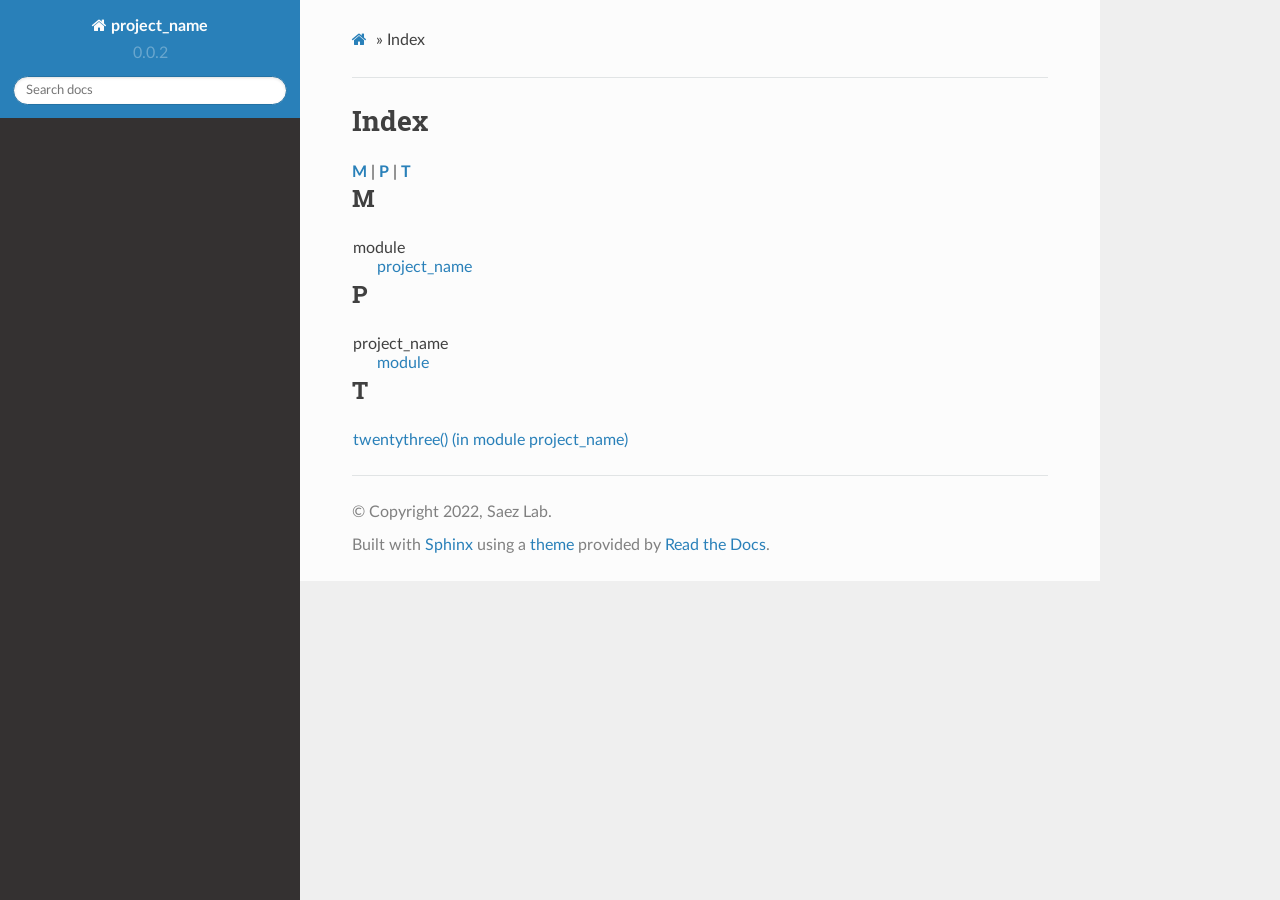
==== commit 44f48c6c: "Update gh-pages to output generated at 03afd85" ====
--- a/genindex.html
+++ b/genindex.html
@@ -28,7 +28,7 @@
             <a href="index.html" class="icon icon-home"> project_name
           </a>
               <div class="version">
-                0.0.1
+                0.0.2
               </div>
 <div role="search">
   <form id="rtd-search-form" class="wy-form" action="search.html" method="get">
